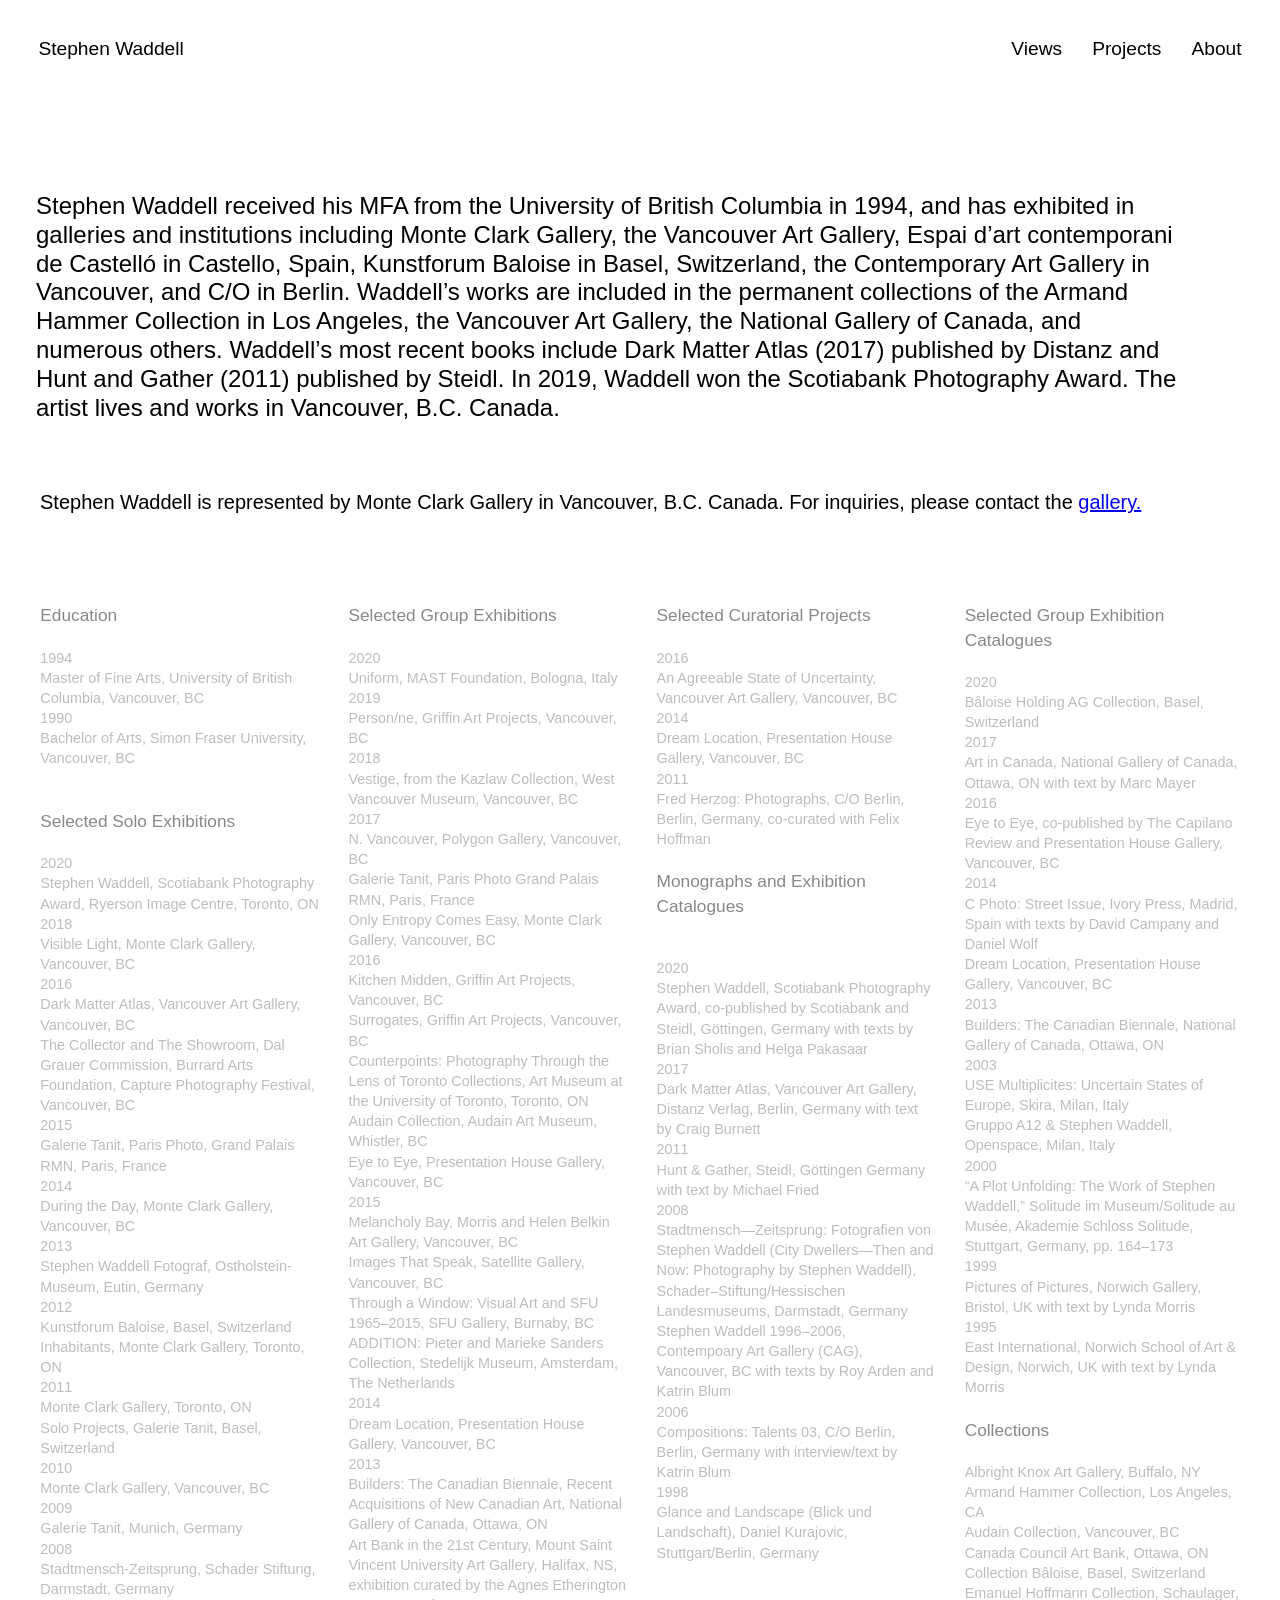
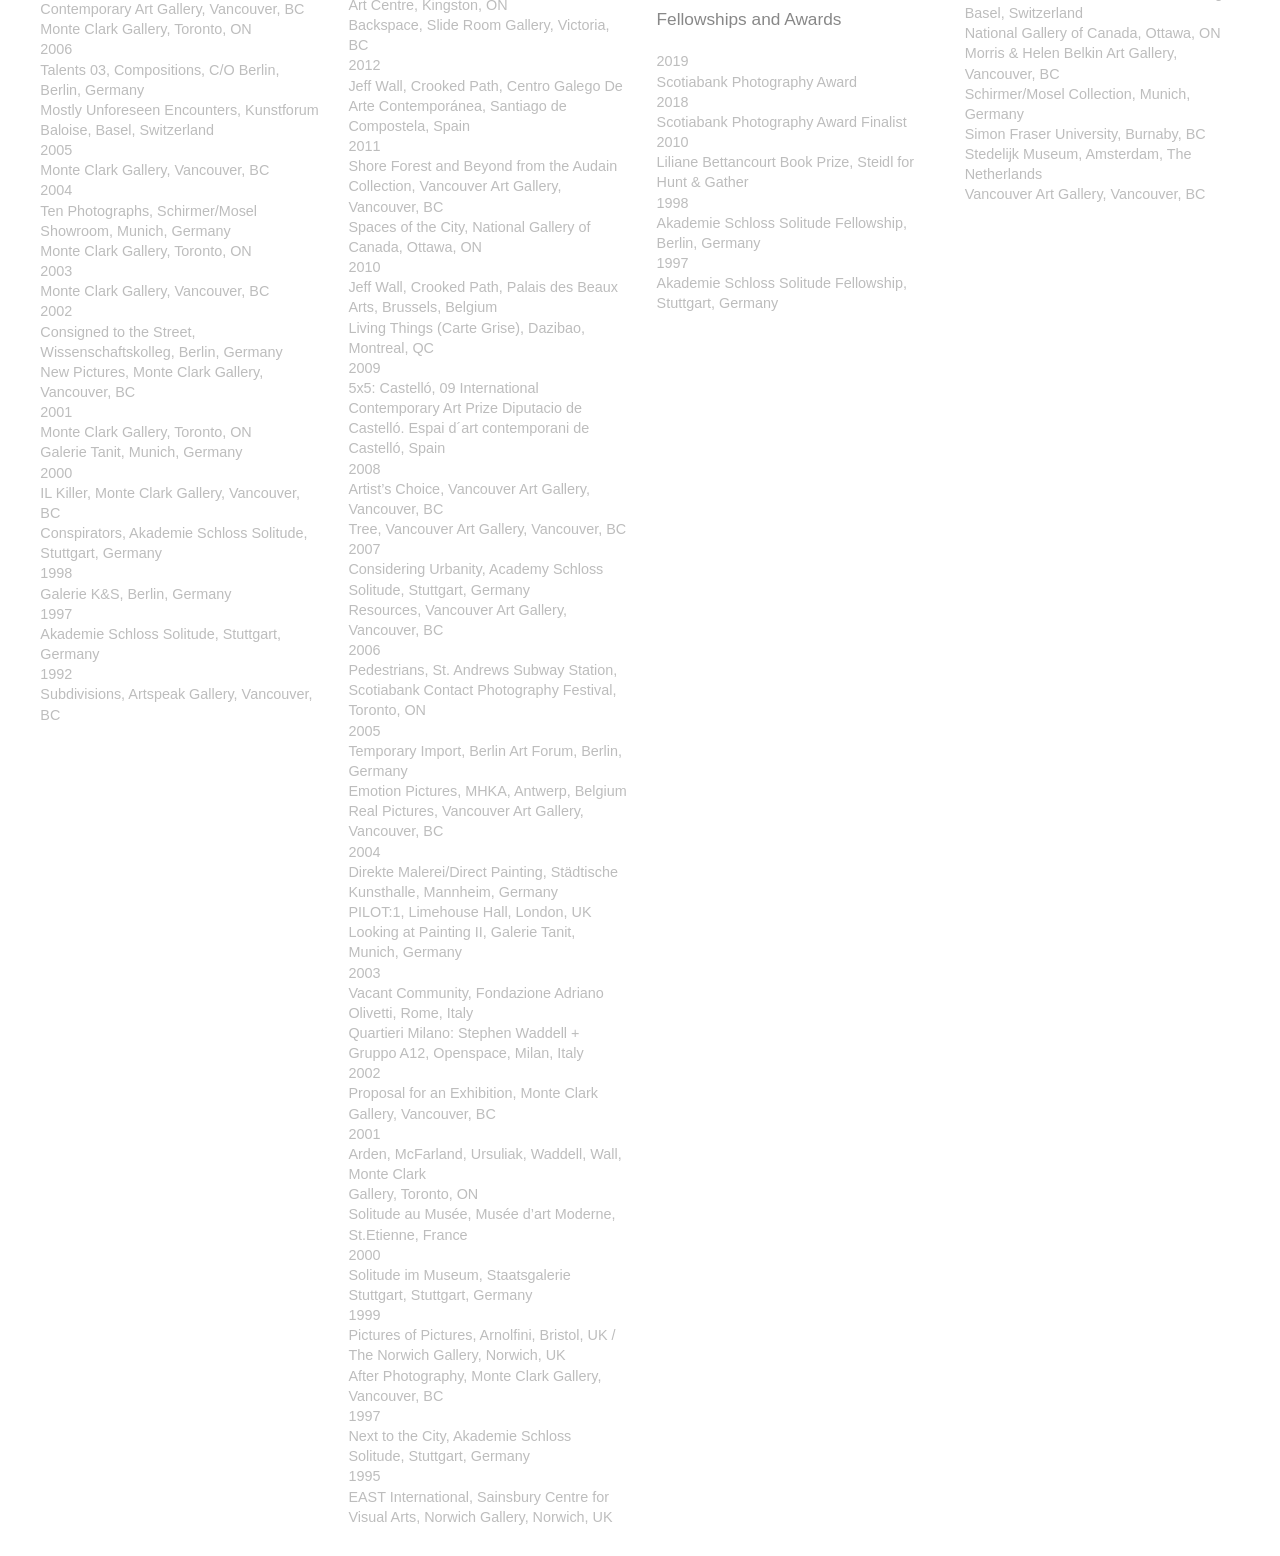
==== about.html @ 2b625458 "first upload" ====
<!DOCTYPE html>
<html lang="en">
<head>
    <meta charset="UTF-8">
    <meta name="viewport" content="width=device-width, initial-scale=1.0">
     <meta name="description"
      content="Official website of photographer Stephen Waddell featuring exhibitions, 
      books, projects, biography, and selected works.">
    <link rel="stylesheet" href="css/style.css">
     <link rel="icon" type="image/png" href="img/favicon.png">
    <title>About | Stephen Waddell </title>
</head>

<body>
    
    <nav>    
        <span>
        <a href="index.html">Stephen Waddell</a>
        </span> 
        
        <div>
            <a href="views.html">Views</a>
            <a href="projects.html">Projects</a>
            <a class="active" href="about.html">About</a>
        </div>

    </nav>

    
        <p class="about-text"> 
         Stephen Waddell received his MFA from the University of British Columbia in 1994, and has exhibited in galleries and institutions including Monte Clark Gallery, the Vancouver Art Gallery, Espai d’art contemporani de Castelló in Castello, Spain, Kunstforum Baloise in Basel, Switzerland, the Contemporary Art Gallery in Vancouver, and C/O in Berlin. Waddell’s works are included in the permanent collections of the Armand Hammer Collection in Los Angeles, the Vancouver Art Gallery, the National Gallery of Canada, and numerous others. Waddell’s most recent books include Dark Matter Atlas (2017) published by Distanz and Hunt and Gather (2011) published by Steidl. In 2019, Waddell won the Scotiabank Photography Award. The artist lives and works in Vancouver, B.C. Canada.   
        </p>

        <container>

        <p class="contact">
            Stephen Waddell is represented by Monte Clark Gallery in Vancouver, B.C. Canada. For inquiries, please contact the <a href="https://www.monteclarkgallery.com/" target="_blank" rel="noopener noreferrer">gallery.</a>
        </p>
        </container>

        <section class="about-text-bio">
     
<div>
<h3>Education</h3>
1994
Master of Fine Arts, University of British Columbia, Vancouver, BC
1990
Bachelor of Arts, Simon Fraser University, Vancouver, BC
<br>
<h3>Selected Solo Exhibitions</h3>
2020
Stephen Waddell, Scotiabank Photography Award, Ryerson Image Centre, Toronto, ON
2018
Visible Light, Monte Clark Gallery, Vancouver, BC
2016
Dark Matter Atlas, Vancouver Art Gallery, Vancouver, BC
The Collector and The Showroom, Dal Grauer Commission, Burrard Arts Foundation, Capture Photography Festival, Vancouver, BC
2015
Galerie Tanit, Paris Photo, Grand Palais RMN, Paris, France
2014
During the Day, Monte Clark Gallery, Vancouver, BC
2013
Stephen Waddell Fotograf, Ostholstein-Museum, Eutin, Germany
2012
Kunstforum Baloise, Basel, Switzerland
Inhabitants, Monte Clark Gallery, Toronto, ON
2011
Monte Clark Gallery, Toronto, ON
Solo Projects, Galerie Tanit, Basel, Switzerland
2010
Monte Clark Gallery, Vancouver, BC
2009
Galerie Tanit, Munich, Germany
2008
Stadtmensch-Zeitsprung, Schader Stiftung, Darmstadt, Germany
Contemporary Art Gallery, Vancouver, BC
Monte Clark Gallery, Toronto, ON
2006
Talents 03, Compositions, C/O Berlin, Berlin, Germany
Mostly Unforeseen Encounters, Kunstforum Baloise, Basel, Switzerland
2005
Monte Clark Gallery, Vancouver, BC
2004
Ten Photographs, Schirmer/Mosel Showroom, Munich, Germany
Monte Clark Gallery, Toronto, ON
2003
Monte Clark Gallery, Vancouver, BC
2002
Consigned to the Street, Wissenschaftskolleg, Berlin, Germany
New Pictures, Monte Clark Gallery, Vancouver, BC
2001
Monte Clark Gallery, Toronto, ON
Galerie Tanit, Munich, Germany
2000
IL Killer, Monte Clark Gallery, Vancouver, BC
Conspirators, Akademie Schloss Solitude, Stuttgart, Germany
1998
Galerie K&S, Berlin, Germany
1997
Akademie Schloss Solitude, Stuttgart, Germany
1992
Subdivisions, Artspeak Gallery, Vancouver, BC
</div>
<div>
<h3>Selected Group Exhibitions</h3>
2020
Uniform, MAST Foundation, Bologna, Italy
2019
Person/ne, Griffin Art Projects, Vancouver, BC
2018
Vestige, from the Kazlaw Collection, West Vancouver Museum, Vancouver, BC
2017
N. Vancouver, Polygon Gallery, Vancouver, BC
Galerie Tanit, Paris Photo Grand Palais RMN, Paris, France
Only Entropy Comes Easy, Monte Clark Gallery, Vancouver, BC
2016
Kitchen Midden, Griffin Art Projects, Vancouver, BC
Surrogates, Griffin Art Projects, Vancouver, BC
Counterpoints: Photography Through the Lens of Toronto Collections, Art Museum at the University of Toronto, Toronto, ON
Audain Collection, Audain Art Museum, Whistler, BC
Eye to Eye, Presentation House Gallery, Vancouver, BC
2015
Melancholy Bay, Morris and Helen Belkin Art Gallery, Vancouver, BC
Images That Speak, Satellite Gallery, Vancouver, BC
Through a Window: Visual Art and SFU 1965–2015, SFU Gallery, Burnaby, BC
ADDITION: Pieter and Marieke Sanders Collection, Stedelijk Museum, Amsterdam, The Netherlands
2014
Dream Location, Presentation House Gallery, Vancouver, BC
2013
Builders: The Canadian Biennale, Recent Acquisitions of New Canadian Art, National Gallery of Canada, Ottawa, ON
Art Bank in the 21st Century, Mount Saint Vincent University Art Gallery, Halifax, NS, exhibition curated by the Agnes Etherington Art Centre, Kingston, ON
Backspace, Slide Room Gallery, Victoria, BC
2012
Jeff Wall, Crooked Path, Centro Galego De Arte Contemporánea, Santiago de Compostela, Spain
2011
Shore Forest and Beyond from the Audain Collection, Vancouver Art Gallery, Vancouver, BC
Spaces of the City, National Gallery of Canada, Ottawa, ON
2010
Jeff Wall, Crooked Path, Palais des Beaux Arts, Brussels, Belgium
Living Things (Carte Grise), Dazibao, Montreal, QC
2009
5x5: Castelló, 09 International Contemporary Art Prize Diputacio de Castelló. Espai d´art contemporani de Castelló, Spain
2008
Artist’s Choice, Vancouver Art Gallery, Vancouver, BC
Tree, Vancouver Art Gallery, Vancouver, BC
2007
Considering Urbanity, Academy Schloss Solitude, Stuttgart, Germany
Resources, Vancouver Art Gallery, Vancouver, BC
2006
Pedestrians, St. Andrews Subway Station, Scotiabank Contact Photography Festival, Toronto, ON
2005
Temporary Import, Berlin Art Forum, Berlin, Germany
Emotion Pictures, MHKA, Antwerp, Belgium
Real Pictures, Vancouver Art Gallery, Vancouver, BC
2004
Direkte Malerei/Direct Painting, Städtische Kunsthalle, Mannheim, Germany
PILOT:1, Limehouse Hall, London, UK
Looking at Painting II, Galerie Tanit, Munich, Germany
2003
Vacant Community, Fondazione Adriano Olivetti, Rome, Italy
Quartieri Milano: Stephen Waddell + Gruppo A12, Openspace, Milan, Italy
2002
Proposal for an Exhibition, Monte Clark Gallery, Vancouver, BC
2001
Arden, McFarland, Ursuliak, Waddell, Wall, Monte Clark
Gallery, Toronto, ON
Solitude au Musée, Musée d’art Moderne, St.Etienne, France
2000
Solitude im Museum, Staatsgalerie Stuttgart, Stuttgart, Germany
1999
Pictures of Pictures, Arnolfini, Bristol, UK / The Norwich Gallery, Norwich, UK
After Photography, Monte Clark Gallery, Vancouver, BC
1997
Next to the City, Akademie Schloss Solitude, Stuttgart, Germany
1995
EAST International, Sainsbury Centre for Visual Arts, Norwich Gallery, Norwich, UK
</div>
<div>
<h3>Selected Curatorial Projects</h3>
2016
An Agreeable State of Uncertainty, Vancouver Art Gallery, Vancouver, BC
2014
Dream Location, Presentation House Gallery, Vancouver, BC
2011
Fred Herzog: Photographs, C/O Berlin, Berlin, Germany, co-curated with Felix Hoffman

<h3> Monographs and Exhibition Catalogues</h3>

2020
Stephen Waddell, Scotiabank Photography Award, co-published by Scotiabank and Steidl, Göttingen, Germany with texts by Brian Sholis and Helga Pakasaar
2017
Dark Matter Atlas, Vancouver Art Gallery, Distanz Verlag, Berlin, Germany with text by Craig Burnett
2011
Hunt & Gather, Steidl, Göttingen Germany with text by Michael Fried
2008
Stadtmensch—Zeitsprung: Fotografien von Stephen Waddell (City Dwellers—Then and Now: Photography by Stephen Waddell), Schader–Stiftung/Hessischen Landesmuseums, Darmstadt, Germany
Stephen Waddell 1996–2006, Contempoary Art Gallery (CAG), Vancouver, BC with texts by Roy Arden and Katrin Blum
2006
Compositions: Talents 03, C/O Berlin, Berlin, Germany with interview/text by Katrin Blum
1998
Glance and Landscape (Blick und Landschaft), Daniel Kurajovic, Stuttgart/Berlin, Germany

<h3>
    Fellowships and Awards
</h3>
2019
Scotiabank Photography Award
2018
Scotiabank Photography Award Finalist
2010
Liliane Bettancourt Book Prize, Steidl for Hunt & Gather
1998
Akademie Schloss Solitude Fellowship, Berlin, Germany
1997
Akademie Schloss Solitude Fellowship, Stuttgart, Germany
</div>
<div>
<h3>Selected Group Exhibition Catalogues</h3>
2020
Bâloise Holding AG Collection, Basel, Switzerland
2017
Art in Canada, National Gallery of Canada, Ottawa, ON with text by Marc Mayer
2016
Eye to Eye, co-published by The Capilano Review and Presentation House Gallery, Vancouver, BC
2014
C Photo: Street Issue, Ivory Press, Madrid, Spain with texts by David Campany and Daniel Wolf
Dream Location, Presentation House Gallery, Vancouver, BC
2013
Builders: The Canadian Biennale, National Gallery of Canada, Ottawa, ON
2003
USE Multiplicites: Uncertain States of Europe, Skira, Milan, Italy
Gruppo A12 & Stephen Waddell, Openspace, Milan, Italy
2000
“A Plot Unfolding: The Work of Stephen Waddell,” Solitude im Museum/Solitude au Musée, Akademie Schloss Solitude, Stuttgart, Germany, pp. 164–173
1999
Pictures of Pictures, Norwich Gallery, Bristol, UK with text by Lynda Morris
1995
East International, Norwich School of Art & Design, Norwich, UK with text by Lynda Morris

<h3>Collections</h3>
Albright Knox Art Gallery, Buffalo, NY
Armand Hammer Collection, Los Angeles, CA
Audain Collection, Vancouver, BC
Canada Council Art Bank, Ottawa, ON
Collection Bâloise, Basel, Switzerland
Emanuel Hoffmann Collection, Schaulager, Basel, Switzerland
National Gallery of Canada, Ottawa, ON
Morris & Helen Belkin Art Gallery, Vancouver, BC
Schirmer/Mosel Collection, Munich, Germany
Simon Fraser University, Burnaby, BC
Stedelijk Museum, Amsterdam, The Netherlands
Vancouver Art Gallery, Vancouver, BC
</div>

</body>
</html>
---- css/style.css ----
* {
    box-sizing: border-box;
}

body {
    margin: 0;
    padding: 0;
    font-family: Arial, sans-serif;
    height: vh;
    width: vw;
}

nav {
    display: flex;
    font-size: 1.2em;
    justify-content: space-between;
    align-items: center;
    padding: 1em 2em;
    position: fixed;
    width: 100%;
    margin: 1em 0em 3em 0em;
}

nav div {
    display: flex;
    gap: 30px;
}

nav span a:link {
    text-decoration: none;
    color: black;
    font-weight: 400;
    margin-right: 1em;
    transition: all 0.3s ease;
}

nav a:link {
    text-decoration: none;
    color: rgb(0, 0, 0);
    transition: all 0.3s ease;
}

nav a:visited {
    color: rgb(189, 189, 189);
}

nav a.active:visited {
    color: black;
}

nav a:hover {
    color: black;
    transform: scale(105%);
}

nav a:active {
    color: black;
}



h3          {
    font-weight: 500;
    font-size: 1.2em;
    /* text-decoration: underline .5px; */
    /* text-underline-offset: 5px; */
    color: #888;
    }



.about-text {
    display: block;
    font-size: 1.5em;
    line-height: 1.2em;
    padding: 8em 4em 2em 1.5em;
    text-align: justify hyphenate;
}

.about-text-bio {
    display: grid;
    grid-template-columns: repeat(4, 1fr);
    gap: 2em;
    padding: 2em 2.5em 2em 2.8em;
    font-size: 0.9em;
    line-height: 1.4;
    color:rgb(189, 189, 189);
    white-space: pre-line;
}

.contact {
    display: block;
    font-size: 1.25em;
    line-height: 1.2em;
    padding: 1em 2.5em 2em 2em;
    text-align: justify hyphenate;
}

*{
margin:0;
padding:0;
box-sizing:border-box;
}

body {
    margin: 0;
    padding: 0;
    min-height: 100vh;
    width: 100%;
    background: white;
    font-family: Arial, Helvetica, sans-serif;
    overflow-x: hidden;
}


.carousel{
height:100vh;
width:100vw;
display:grid;
grid-template-columns:15vw 70vw 15vw;
align-items:center;
}


button{
background:none;
border:none;
cursor:pointer;
display:flex;
justify-content:center;
align-items:center;
}


button svg{
width:32px;
height:32px;
fill:none;
stroke:#888;
stroke-width:1;
stroke-linecap:round;
stroke-linejoin:round;
transition:.3s;
}


button:hover svg{
stroke:#000;
}


.previous:hover svg{
transform:translateX(-4px);
}


.next:hover svg{
transform:translateX(4px);
}


.images{
height:100%;
width:100%;
display:flex;
justify-content:center;
align-items:center;
}

.images img{
display:none;
max-width:90%;
max-height:82vh;
object-fit:contain;
}

.images img.active{
display:block;
}

.videos video{
    display:none;
    max-width:90%;
    max-height:82vh;
    width:auto;
    height:auto;
    object-fit:contain;
}

.videos video.active{
    display:block;
}



/* Large screens */

@media(min-width:1600px){

.carousel{
grid-template-columns:12vw 76vw 12vw;
}

.images img{
max-height:86vh;
}

button svg{
width:38px;
height:38px;
}

}


/* Tablets */

@media(max-width:900px){

    .nav {
        padding: 2em 
    }   

.carousel{
grid-template-columns:10vw 80vw 10vw;
}

.images img{
max-height:70vh;
}

button svg{
width:26px;
height:26px;
}

}


/* Phones */

@media(max-width:500px){

.carousel{
grid-template-columns:12vw 76vw 12vw;
}

.project-carousel .images img {
    max-height:42vh;
}

button svg{
width:22px;
height:22px;
}

}
/* Responsive */

@media(max-width:900px){

.project-page{
grid-template-columns:220px 1fr;
}


.project-info{
padding:25px;
}

}


@media(max-width:600px){

.project-page{
display:block;
height:auto;
}


.project-info{
padding:20px;
}


.project-carousel{
height:75vh;
grid-template-columns:12vw 76vw 12vw;
}

}

/* PROJECTS */

body{
height:100vh;
font-family:Arial, Helvetica, sans-serif;
}


.project{
height:100vh;
width:100vw;
display:grid;
grid-template-columns:40vw 75vw;
}

/* NAV */

.books{
display:flex;
gap:20px;
font-size: 16px;
font-weight: medium;
padding: 4em 1em 4em 0em
}


.books a:link{
text-decoration: none;
color: black;
transition: all 0.3s ease;
}

.books a:visited{
color: rgb(189, 189, 189);
}

.books a.active:visited{
color: black;
}

.books a:hover{
color: black;
transform: scale(105%);
}

.books a:active{
color: black;
}


/* LEFT COLUMN */

.info{
padding:40px;
font-size:14px;
line-height:1.5;
}


.info h1{

font-size:16px;
font-weight:normal;
margin-bottom:20px;

}

/* PROJECTS */


.project-page {
 width: 100vw;
 height: 100vh;
display: grid;
grid-template-columns: minmax(350px, 33%) 1fr;
}


/* Left information column */

.project-info {
    padding: 8em 2em 4em 3em;
    font-size: 14px;
    line-height: 1.5;
    width: 100%;
}


.project-info h1{ 
font-size:16px;
font-weight:normal;
margin-bottom:20px;
padding: 8em 0em;
}

/* Right carousel area */

.project-carousel{
    height:100vh;
    display:grid;
    grid-template-columns:12vw 1fr 8vw;
    align-items:center;
}


.project-carousel .images{
    height:100%;
    width:100%;
    display:flex;
    justify-content:center;
    align-items:center;
}


.project-carousel .images img{
    display:none;
    max-width:90%;
    max-height:82vh;
    object-fit:contain;
}


.project-carousel .images img.active{
    display:block;
}

@media (max-width: 850px) {

    .project-page {
        display: grid;
        grid-template-columns: 1fr;
        grid-template-areas:
            "books"
            "carousel"
            "content";
        height: auto;
    }

    .project-info {
        display: contents;
    }

    .books {
        grid-area: books;
        padding: 7em 2em 1em;
    }

    .project-carousel {
        grid-area: carousel;
        height: 50vh;
        grid-template-columns: 10vw 80vw 10vw;
        margin: 0 0 1.5em;
    }

    .project-content {
        grid-area: content;
        padding: 0 2em 2em;
    }

    body {
        overflow-y: auto;
    }

}

@media (max-width: 1000px) {
    .about-text-bio {
        grid-template-columns: repeat(2, 1fr);
        gap: 2em;
    }
}


/* Phones */

@media (max-width: 600px) {
    .about-text-bio {
        grid-template-columns: 1fr;
        padding: 2.5em;
        gap: 1.5em;
    }
}

.photo-grid {
    display:grid;
    grid-template-columns:repeat(4, 1fr);
    gap:3em 1.5em;
    padding:10em 6em 4em;
}


.photo-grid figure {
    margin:0;
}


.photo-grid img {
    width:100%;
    height:auto;
    display:block;
    object-fit:contain;
}


.photo-grid figcaption {
   font-size:0.85em;
    line-height:1.3;
    margin-top:0.75em;
    color:rgb(189,189,189);
}



/* TABLETS */

@media(max-width:1000px){

    .photo-grid {
        grid-template-columns:repeat(2, 1fr);
        gap:2.5em 1.5em;
    }

}



/* PHONES */

@media(max-width:600px){

    .photo-grid {
        grid-template-columns:1fr;
        padding:7em 4em 3em;
        gap:2em;
    }


    .photo-grid figcaption {
        font-size:0.9em;
    }

}
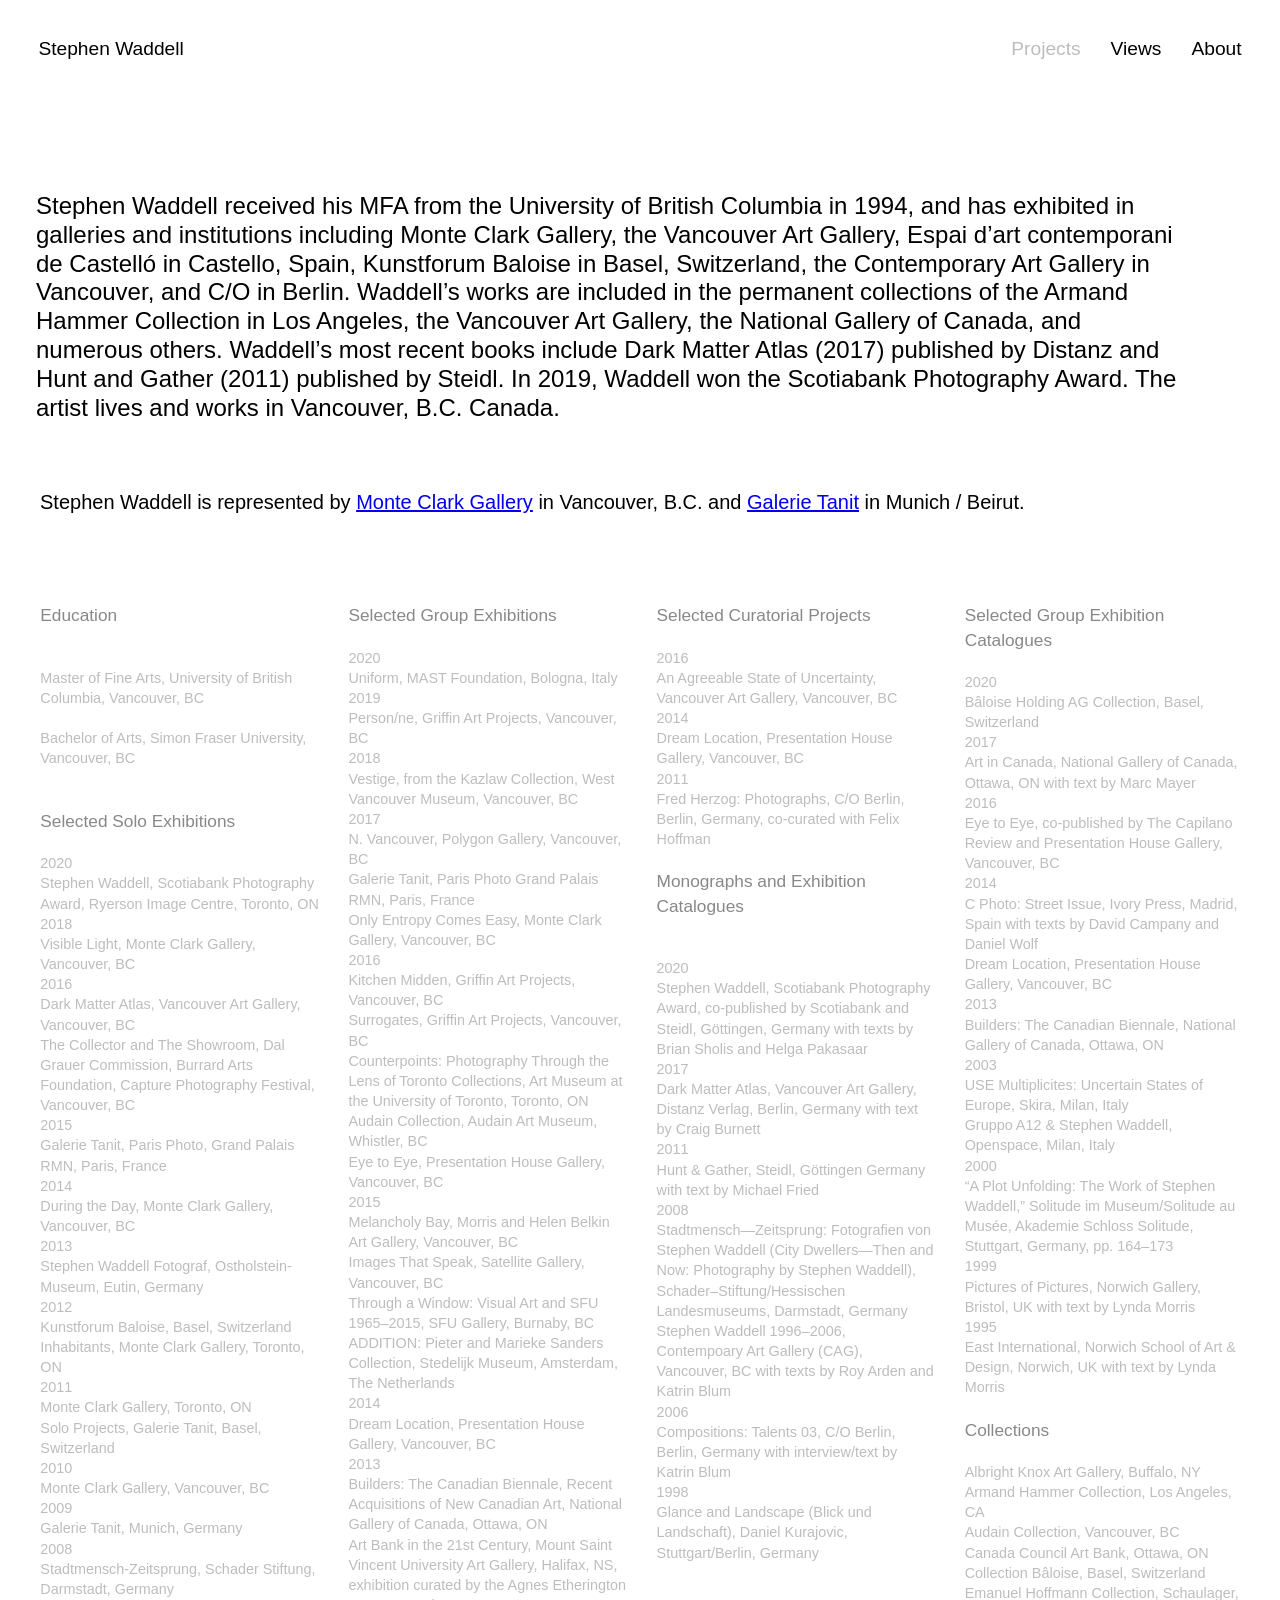
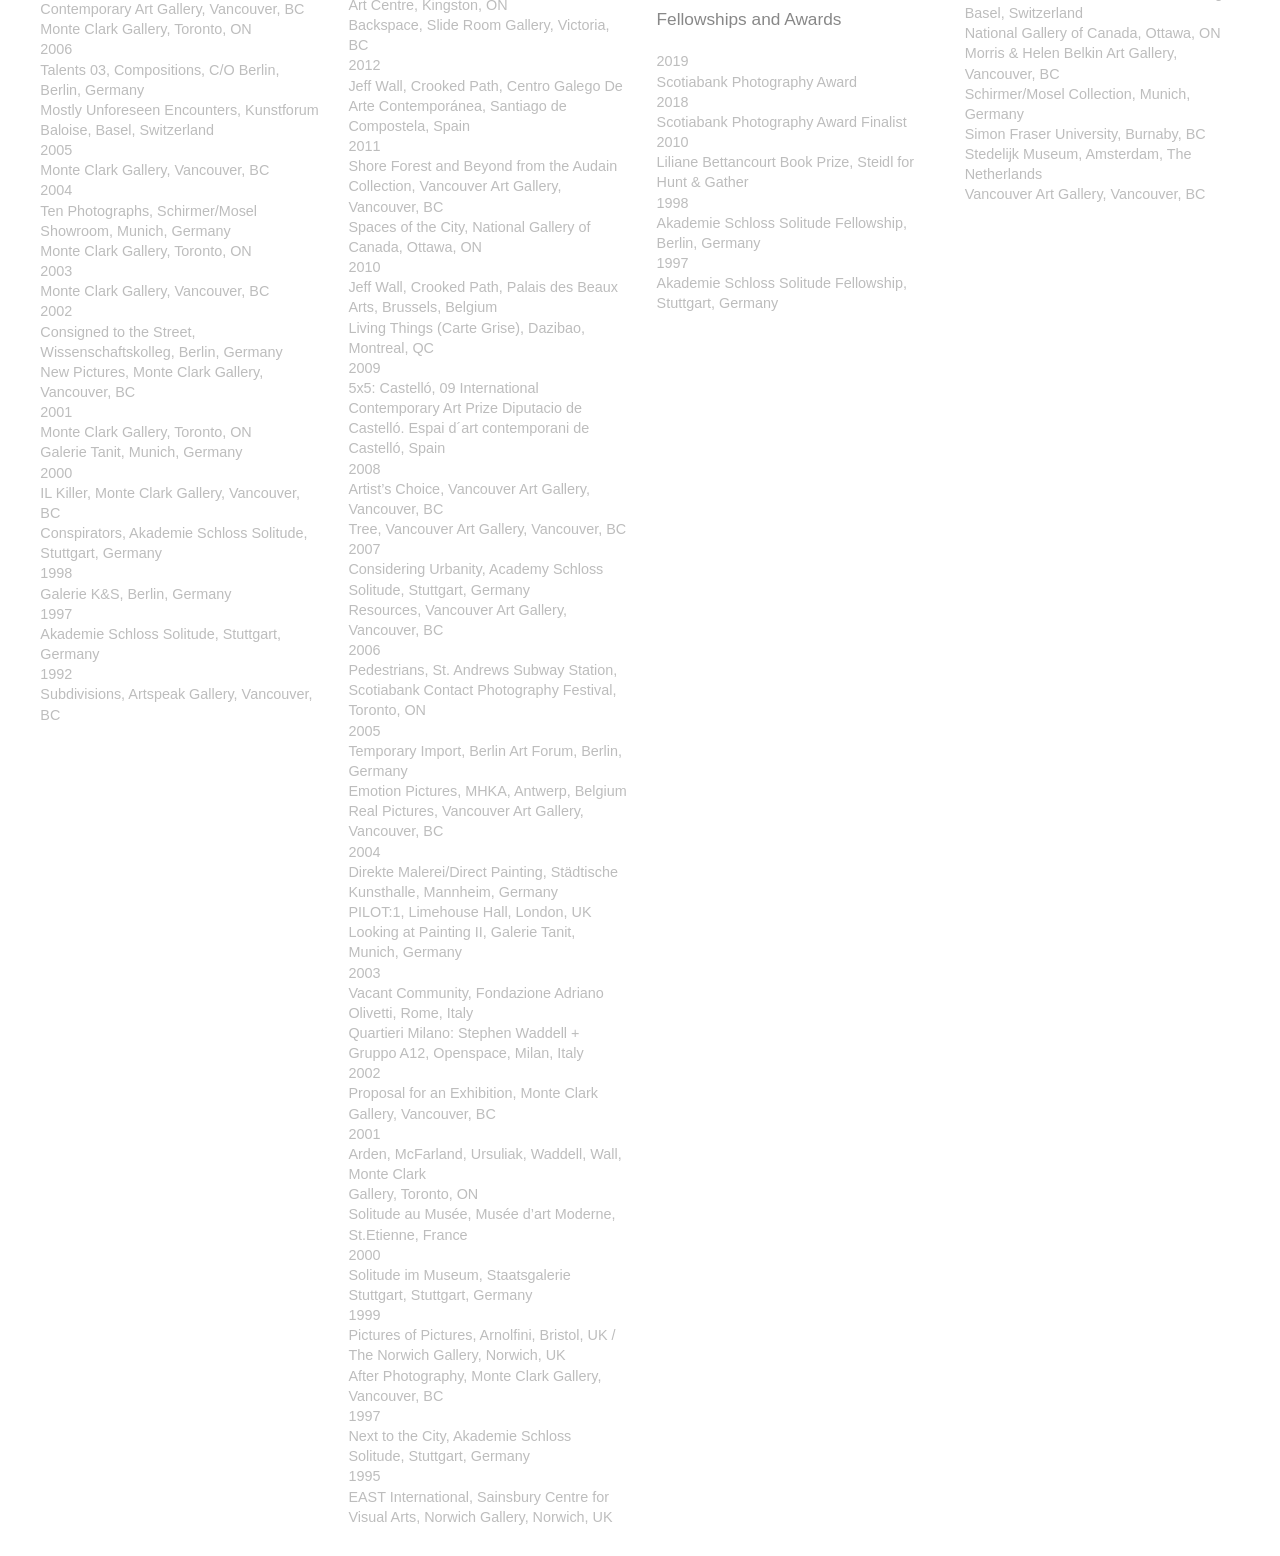
==== commit d2ff0591: "Update navigation, carousel, new pages, and edits" ====
--- a/about.html
+++ b/about.html
@@ -13,18 +13,26 @@
 
 <body>
     
-    <nav>    
-        <span>
-        <a href="index.html">Stephen Waddell</a>
-        </span> 
-        
-        <div>
-            <a href="views.html">Views</a>
-            <a href="projects.html">Projects</a>
-            <a class="active" href="about.html">About</a>
-        </div>
-
-    </nav>
+<nav>
+<span>
+<a  href="index.html">Stephen Waddell</a>
+</span>
+
+<div>
+<div class="projects-menu">
+<button class="projects-button">Projects</button>
+
+<div class="projects-dropdown">
+<a href="projects.html">Books</a>
+<a href="group.html">Group</a>
+<a href="video.html">Motion</a>
+</div>
+</div>
+
+<a href="views.html">Views</a>
+<a class="active" href="about.html">About</a>
+</div>
+</nav>
 
     
         <p class="about-text"> 
@@ -34,7 +42,9 @@
         <container>
 
         <p class="contact">
-            Stephen Waddell is represented by Monte Clark Gallery in Vancouver, B.C. Canada. For inquiries, please contact the <a href="https://www.monteclarkgallery.com/" target="_blank" rel="noopener noreferrer">gallery.</a>
+            Stephen Waddell is represented by <a href="https://www.monteclarkgallery.com/" target="_blank" rel="noopener noreferrer">Monte Clark Gallery</a> 
+            in Vancouver, B.C. 
+            and <a href="https://www.galerietanit.com/" target="_blank" rel="noopener noreferrer">Galerie Tanit</a> in Munich / Beirut. 
         </p>
         </container>
 
@@ -42,9 +52,9 @@
      
 <div>
 <h3>Education</h3>
-1994
+
 Master of Fine Arts, University of British Columbia, Vancouver, BC
-1990
+
 Bachelor of Arts, Simon Fraser University, Vancouver, BC
 <br>
 <h3>Selected Solo Exhibitions</h3>
@@ -252,5 +262,7 @@
 Vancouver Art Gallery, Vancouver, BC
 </div>
 
+
+<script src="js/navigation.js"></script>
 </body>
 </html>
--- a/css/style.css
+++ b/css/style.css
@@ -1,119 +1,162 @@
-
-
-* {
-    box-sizing: border-box;
-}
-
-body {
-    margin: 0;
-    padding: 0;
-    font-family: Arial, sans-serif;
-    height: vh;
-    width: vw;
-}
-
-nav {
-    display: flex;
-    font-size: 1.2em;
-    justify-content: space-between;
-    align-items: center;
-    padding: 1em 2em;
-    position: fixed;
-    width: 100%;
-    margin: 1em 0em 3em 0em;
-}
-
-nav div {
-    display: flex;
-    gap: 30px;
-}
-
-nav span a:link {
-    text-decoration: none;
-    color: black;
-    font-weight: 400;
-    margin-right: 1em;
-    transition: all 0.3s ease;
-}
-
-nav a:link {
-    text-decoration: none;
-    color: rgb(0, 0, 0);
-    transition: all 0.3s ease;
-}
-
-nav a:visited {
-    color: rgb(189, 189, 189);
-}
-
-nav a.active:visited {
-    color: black;
-}
-
-nav a:hover {
-    color: black;
-    transform: scale(105%);
-}
-
-nav a:active {
-    color: black;
-}
-
-
-
-h3          {
-    font-weight: 500;
-    font-size: 1.2em;
-    /* text-decoration: underline .5px; */
-    /* text-underline-offset: 5px; */
-    color: #888;
-    }
-
-
-
-.about-text {
-    display: block;
-    font-size: 1.5em;
-    line-height: 1.2em;
-    padding: 8em 4em 2em 1.5em;
-    text-align: justify hyphenate;
-}
-
-.about-text-bio {
-    display: grid;
-    grid-template-columns: repeat(4, 1fr);
-    gap: 2em;
-    padding: 2em 2.5em 2em 2.8em;
-    font-size: 0.9em;
-    line-height: 1.4;
-    color:rgb(189, 189, 189);
-    white-space: pre-line;
-}
-
-.contact {
-    display: block;
-    font-size: 1.25em;
-    line-height: 1.2em;
-    padding: 1em 2.5em 2em 2em;
-    text-align: justify hyphenate;
-}
-
 *{
+box-sizing:border-box;
 margin:0;
 padding:0;
-box-sizing:border-box;
-}
-
-body {
-    margin: 0;
-    padding: 0;
-    min-height: 100vh;
-    width: 100%;
-    background: white;
-    font-family: Arial, Helvetica, sans-serif;
-    overflow-x: hidden;
-}
-
+}
+
+body{
+min-height:100vh;
+width:100%;
+background:white;
+font-family:Arial,Helvetica,sans-serif;
+overflow-x:hidden;
+}
+
+nav{
+display:flex;
+font-size:1.2em;
+justify-content:space-between;
+align-items:center;
+padding:1em 2em;
+position:fixed;
+width:100%;
+margin:1em 0 3em 0;
+z-index:100;
+}
+
+nav > div{
+display:flex;
+gap:30px;
+}
+
+nav span a:link{
+text-decoration:none;
+color:black;
+font-weight:400;
+margin-right:1em;
+transition:all 0.3s ease;
+}
+
+nav a:link{
+text-decoration:none;
+color:rgb(0,0,0);
+transition:all 0.3s ease;
+}
+
+nav a:visited{
+color:rgb(189,189,189);
+}
+
+nav a.active:visited{
+color:black;
+}
+
+nav a:hover{
+color:black;
+transform:scale(105%);
+}
+
+nav a:active{
+color:black;
+}
+
+
+/* PROJECTS DROPDOWN */
+
+.projects-menu{
+position:relative;
+}
+
+.projects-button{
+background:none;
+border:none;
+padding:0;
+font:inherit;
+font-size:inherit;
+font-weight:400;
+cursor:pointer;
+color:rgb(189,189,189);
+}
+
+.projects-button:hover,
+.projects-button:active{
+color:black;
+}
+
+.projects-button.active{
+color:black;
+}
+
+.projects-dropdown{
+display:none;
+position:absolute;
+top:100%;
+left:0;
+padding-top:1em;
+white-space:nowrap;
+}
+
+.projects-dropdown.open{
+display:flex;
+gap:30px;
+}
+
+.projects-dropdown a{
+text-decoration:none;
+color:black;
+}
+
+.projects-dropdown a:visited{
+color:rgb(189,189,189);
+}
+
+.projects-dropdown a:hover{
+color:black;
+transform:scale(105%);
+}
+
+.projects-dropdown a:active{
+color:black;
+}
+
+
+/* GENERAL TEXT */
+
+h3{
+font-weight:500;
+font-size:1.2em;
+color:#888;
+}
+
+.about-text{
+display:block;
+font-size:1.5em;
+line-height:1.2em;
+padding:8em 4em 2em 1.5em;
+text-align:justify hyphenate;
+}
+
+.about-text-bio{
+display:grid;
+grid-template-columns:repeat(4,1fr);
+gap:2em;
+padding:2em 2.5em 2em 2.8em;
+font-size:0.9em;
+line-height:1.4;
+color:rgb(189,189,189);
+white-space:pre-line;
+}
+
+.contact{
+display:block;
+font-size:1.25em;
+line-height:1.2em;
+padding:1em 2.5em 2em 2em;
+text-align:justify hyphenate;
+}
+
+
+/* MAIN CAROUSEL */
 
 .carousel{
 height:100vh;
@@ -123,7 +166,6 @@
 align-items:center;
 }
 
-
 button{
 background:none;
 border:none;
@@ -132,7 +174,6 @@
 justify-content:center;
 align-items:center;
 }
-
 
 button svg{
 width:32px;
@@ -145,22 +186,18 @@
 transition:.3s;
 }
 
-
 button:hover svg{
 stroke:#000;
 }
 
-
 .previous:hover svg{
 transform:translateX(-4px);
 }
 
-
 .next:hover svg{
 transform:translateX(4px);
 }
 
-
 .images{
 height:100%;
 width:100%;
@@ -169,137 +206,60 @@
 align-items:center;
 }
 
-.images img{
+.slide{
 display:none;
+flex-direction:column;
+justify-content:center;
+align-items:center;
 max-width:90%;
 max-height:82vh;
+}
+
+.slide.active{
+display:flex;
+}
+
+.slide img{
+max-width:100%;
+max-height:82vh;
 object-fit:contain;
 }
 
-.images img.active{
-display:block;
+.caption{
+margin-top:1em;
+font-size:0.85em;
+line-height:1.3;
+color:black;
+text-align:left;
+width:100%;
+}
+
+
+/* VIDEO CAROUSEL */
+
+.videos .slide{
+display:none;
+justify-content:center;
+align-items:center;
+flex-direction:column;
+width:100%;
+height:100%;
+}
+
+.videos .slide.active{
+display:flex;
 }
 
 .videos video{
-    display:none;
-    max-width:90%;
-    max-height:82vh;
-    width:auto;
-    height:auto;
-    object-fit:contain;
-}
-
-.videos video.active{
-    display:block;
-}
-
-
-
-/* Large screens */
-
-@media(min-width:1600px){
-
-.carousel{
-grid-template-columns:12vw 76vw 12vw;
-}
-
-.images img{
-max-height:86vh;
-}
-
-button svg{
-width:38px;
-height:38px;
-}
-
-}
-
-
-/* Tablets */
-
-@media(max-width:900px){
-
-    .nav {
-        padding: 2em 
-    }   
-
-.carousel{
-grid-template-columns:10vw 80vw 10vw;
-}
-
-.images img{
-max-height:70vh;
-}
-
-button svg{
-width:26px;
-height:26px;
-}
-
-}
-
-
-/* Phones */
-
-@media(max-width:500px){
-
-.carousel{
-grid-template-columns:12vw 76vw 12vw;
-}
-
-.project-carousel .images img {
-    max-height:42vh;
-}
-
-button svg{
-width:22px;
-height:22px;
-}
-
-}
-/* Responsive */
-
-@media(max-width:900px){
-
-.project-page{
-grid-template-columns:220px 1fr;
-}
-
-
-.project-info{
-padding:25px;
-}
-
-}
-
-
-@media(max-width:600px){
-
-.project-page{
-display:block;
+max-width:90%;
+max-height:82vh;
+width:auto;
 height:auto;
-}
-
-
-.project-info{
-padding:20px;
-}
-
-
-.project-carousel{
-height:75vh;
-grid-template-columns:12vw 76vw 12vw;
-}
-
-}
+object-fit:contain;
+}
+
 
 /* PROJECTS */
-
-body{
-height:100vh;
-font-family:Arial, Helvetica, sans-serif;
-}
-
 
 .project{
 height:100vh;
@@ -308,42 +268,101 @@
 grid-template-columns:40vw 75vw;
 }
 
-/* NAV */
+.project-page{
+width:100vw;
+height:100vh;
+display:grid;
+grid-template-columns:minmax(350px,33%) 1fr;
+}
+
+.project-info{
+padding:8em 2em 4em 3em;
+font-size:14px;
+line-height:1.5;
+width:100%;
+}
+
+.project-info h1{
+font-size:16px;
+font-weight:normal;
+margin-bottom:20px;
+padding:8em 0;
+}
+
+
+/* BOOK NAVIGATION */
 
 .books{
 display:flex;
 gap:20px;
-font-size: 16px;
-font-weight: medium;
-padding: 4em 1em 4em 0em
-}
-
-
-.books a:link{
-text-decoration: none;
-color: black;
-transition: all 0.3s ease;
-}
-
-.books a:visited{
-color: rgb(189, 189, 189);
-}
-
-.books a.active:visited{
-color: black;
+font-size:16px;
+font-weight:medium;
+padding:4em 1em 4em 0;
+}
+
+.books a{
+text-decoration:none;
+color:rgb(189,189,189);
+transition:all 0.3s ease;
+}
+
+.books a.active{
+color:black !important;
 }
 
 .books a:hover{
-color: black;
-transform: scale(105%);
-}
-
-.books a:active{
-color: black;
-}
-
-
-/* LEFT COLUMN */
+color:black;
+transform:scale(105%);
+}
+
+
+/* PROJECT CAROUSEL */
+
+.project-carousel{
+height:100vh;
+display:grid;
+grid-template-columns:12vw 1fr 8vw;
+align-items:center;
+}
+
+.project-carousel .images{
+height:100%;
+width:100%;
+display:flex;
+justify-content:center;
+align-items:center;
+}
+
+.project-carousel .slide{
+display:none;
+flex-direction:column;
+justify-content:center;
+align-items:center;
+width:100%;
+height:100%;
+}
+
+.project-carousel .slide.active{
+display:flex;
+}
+
+.project-carousel .slide img{
+max-width:90%;
+max-height:75vh;
+width:auto;
+height:auto;
+object-fit:contain;
+}
+
+.project-carousel .caption{
+margin-top:1em;
+font-size:0.85em;
+line-height:1.3;
+color:rgb(189,189,189);
+}
+
+
+/* PROJECT INFORMATION */
 
 .info{
 padding:40px;
@@ -351,187 +370,179 @@
 line-height:1.5;
 }
 
-
 .info h1{
-
 font-size:16px;
 font-weight:normal;
 margin-bottom:20px;
-
-}
-
-/* PROJECTS */
-
-
-.project-page {
- width: 100vw;
- height: 100vh;
-display: grid;
-grid-template-columns: minmax(350px, 33%) 1fr;
-}
-
-
-/* Left information column */
-
-.project-info {
-    padding: 8em 2em 4em 3em;
-    font-size: 14px;
-    line-height: 1.5;
-    width: 100%;
-}
-
-
-.project-info h1{ 
-font-size:16px;
-font-weight:normal;
-margin-bottom:20px;
-padding: 8em 0em;
-}
-
-/* Right carousel area */
-
-.project-carousel{
-    height:100vh;
-    display:grid;
-    grid-template-columns:12vw 1fr 8vw;
-    align-items:center;
-}
-
-
-.project-carousel .images{
-    height:100%;
-    width:100%;
-    display:flex;
-    justify-content:center;
-    align-items:center;
-}
-
-
-.project-carousel .images img{
-    display:none;
-    max-width:90%;
-    max-height:82vh;
-    object-fit:contain;
-}
-
-
-.project-carousel .images img.active{
-    display:block;
-}
-
-@media (max-width: 850px) {
-
-    .project-page {
-        display: grid;
-        grid-template-columns: 1fr;
+}
+
+
+/* PHOTO GRID */
+
+.photo-grid{
+display:grid;
+grid-template-columns:repeat(4,1fr);
+gap:3em 1.5em;
+padding:10em 6em 4em;
+}
+
+.photo-grid figure{
+margin:0;
+}
+
+.photo-grid img{
+width:100%;
+height:auto;
+display:block;
+object-fit:contain;
+}
+
+.photo-grid figcaption{
+font-size:0.85em;
+line-height:1.3;
+margin-top:0.75em;
+color:rgb(189,189,189);
+}
+
+
+/* MEDIA QUERIES */
+
+@media(min-width:1600px){
+
+    .carousel{
+        grid-template-columns:12vw 76vw 12vw;
+    }
+    .slide img{
+        max-height:86vh;
+    }
+    button svg{
+        width:38px;
+        height:38px;
+    }
+
+}
+
+@media(max-width:1000px){
+
+    .about-text-bio{
+        grid-template-columns:repeat(2,1fr);
+        gap:2em;
+    }
+    .photo-grid{
+        grid-template-columns:repeat(2,1fr);
+        gap:2.5em 1.5em;
+    }
+
+}
+
+@media(max-width:900px){
+
+    .carousel{
+        grid-template-columns:10vw 80vw 10vw;
+    }
+    .slide img{
+        max-height:70vh;
+    
+    button svg{
+        width:26px;
+        height:26px;
+    }
+    .project-page{
+        grid-template-columns:220px 1fr;
+    }
+    .project-info{
+        padding-left:3em;
+        padding-right:2em;
+    }
+
+}
+
+@media(max-width:850px){
+
+    .project-page{
+        display:grid;
+        grid-template-columns:1fr;
         grid-template-areas:
             "books"
             "carousel"
             "content";
-        height: auto;
-    }
-
-    .project-info {
-        display: contents;
-    }
-
-    .books {
-        grid-area: books;
-        padding: 7em 2em 1em;
-    }
-
-    .project-carousel {
-        grid-area: carousel;
-        height: 50vh;
-        grid-template-columns: 10vw 80vw 10vw;
-        margin: 0 0 1.5em;
-    }
-
-    .project-content {
-        grid-area: content;
-        padding: 0 2em 2em;
-    }
-
-    body {
-        overflow-y: auto;
-    }
-
-}
-
-@media (max-width: 1000px) {
-    .about-text-bio {
-        grid-template-columns: repeat(2, 1fr);
-        gap: 2em;
-    }
-}
-
-
-/* Phones */
-
-@media (max-width: 600px) {
-    .about-text-bio {
-        grid-template-columns: 1fr;
-        padding: 2.5em;
-        gap: 1.5em;
-    }
-}
-
-.photo-grid {
-    display:grid;
-    grid-template-columns:repeat(4, 1fr);
-    gap:3em 1.5em;
-    padding:10em 6em 4em;
-}
-
-
-.photo-grid figure {
-    margin:0;
-}
-
-
-.photo-grid img {
-    width:100%;
-    height:auto;
-    display:block;
-    object-fit:contain;
-}
-
-
-.photo-grid figcaption {
-   font-size:0.85em;
-    line-height:1.3;
-    margin-top:0.75em;
-    color:rgb(189,189,189);
-}
-
-
-
-/* TABLETS */
-
-@media(max-width:1000px){
-
-    .photo-grid {
-        grid-template-columns:repeat(2, 1fr);
-        gap:2.5em 1.5em;
-    }
-
-}
-
-
-
-/* PHONES */
+        height:auto;
+    }
+
+    .project-info{
+        display:contents;
+    }
+    .books{
+        grid-area:books;
+        padding:7em 2em 1em 2.5em;
+    }
+    .project-carousel{
+        grid-area:carousel;
+        height:45vh;
+        width:100%;
+        display:grid;
+        grid-template-columns:10vw 80vw 10vw;
+        margin:0;
+    }
+    .project-carousel .slide img{
+        max-width:80%;
+        max-height:45vh;
+        object-fit:contain;
+    }
+    .project-content{
+        grid-area:content;
+        padding:0 2em 2em 2.5em;
+    }
+    body{
+        overflow-y:auto;
+    }
+
+}
 
 @media(max-width:600px){
 
-    .photo-grid {
-        grid-template-columns:1fr;
-        padding:7em 4em 3em;
-        gap:2em;
-    }
-
-
-    .photo-grid figcaption {
-        font-size:0.9em;
-    }
+    .project-page{
+        display:flex;
+        flex-direction:column;
+        height:auto;
+    }
+    .project-info{
+        display:contents;
+    }
+    .books{
+        order:1;
+        padding:8em 2em 1em 2.5em;
+    }
+    .project-carousel{
+        order:2;
+        height:45vh;
+        width:100%;
+        grid-template-columns:12vw 76vw 12vw;
+    }
+    .project-content{
+        order:3;
+        padding:0 2em 2em 2.5em;
+    }
+
+}
+
+@media(max-width:500px){
+
+    .carousel{
+        grid-template-columns:12vw 76vw 12vw;
+    }
+    .project-carousel{
+        height:35vh;
+        grid-template-columns:12vw 76vw 12vw;
+    }
+    .project-carousel .slide img{
+        max-height:40vh;
+    }
+    button svg{
+        width:22px;
+        height:22px;
+    }
+
+}
 
 }
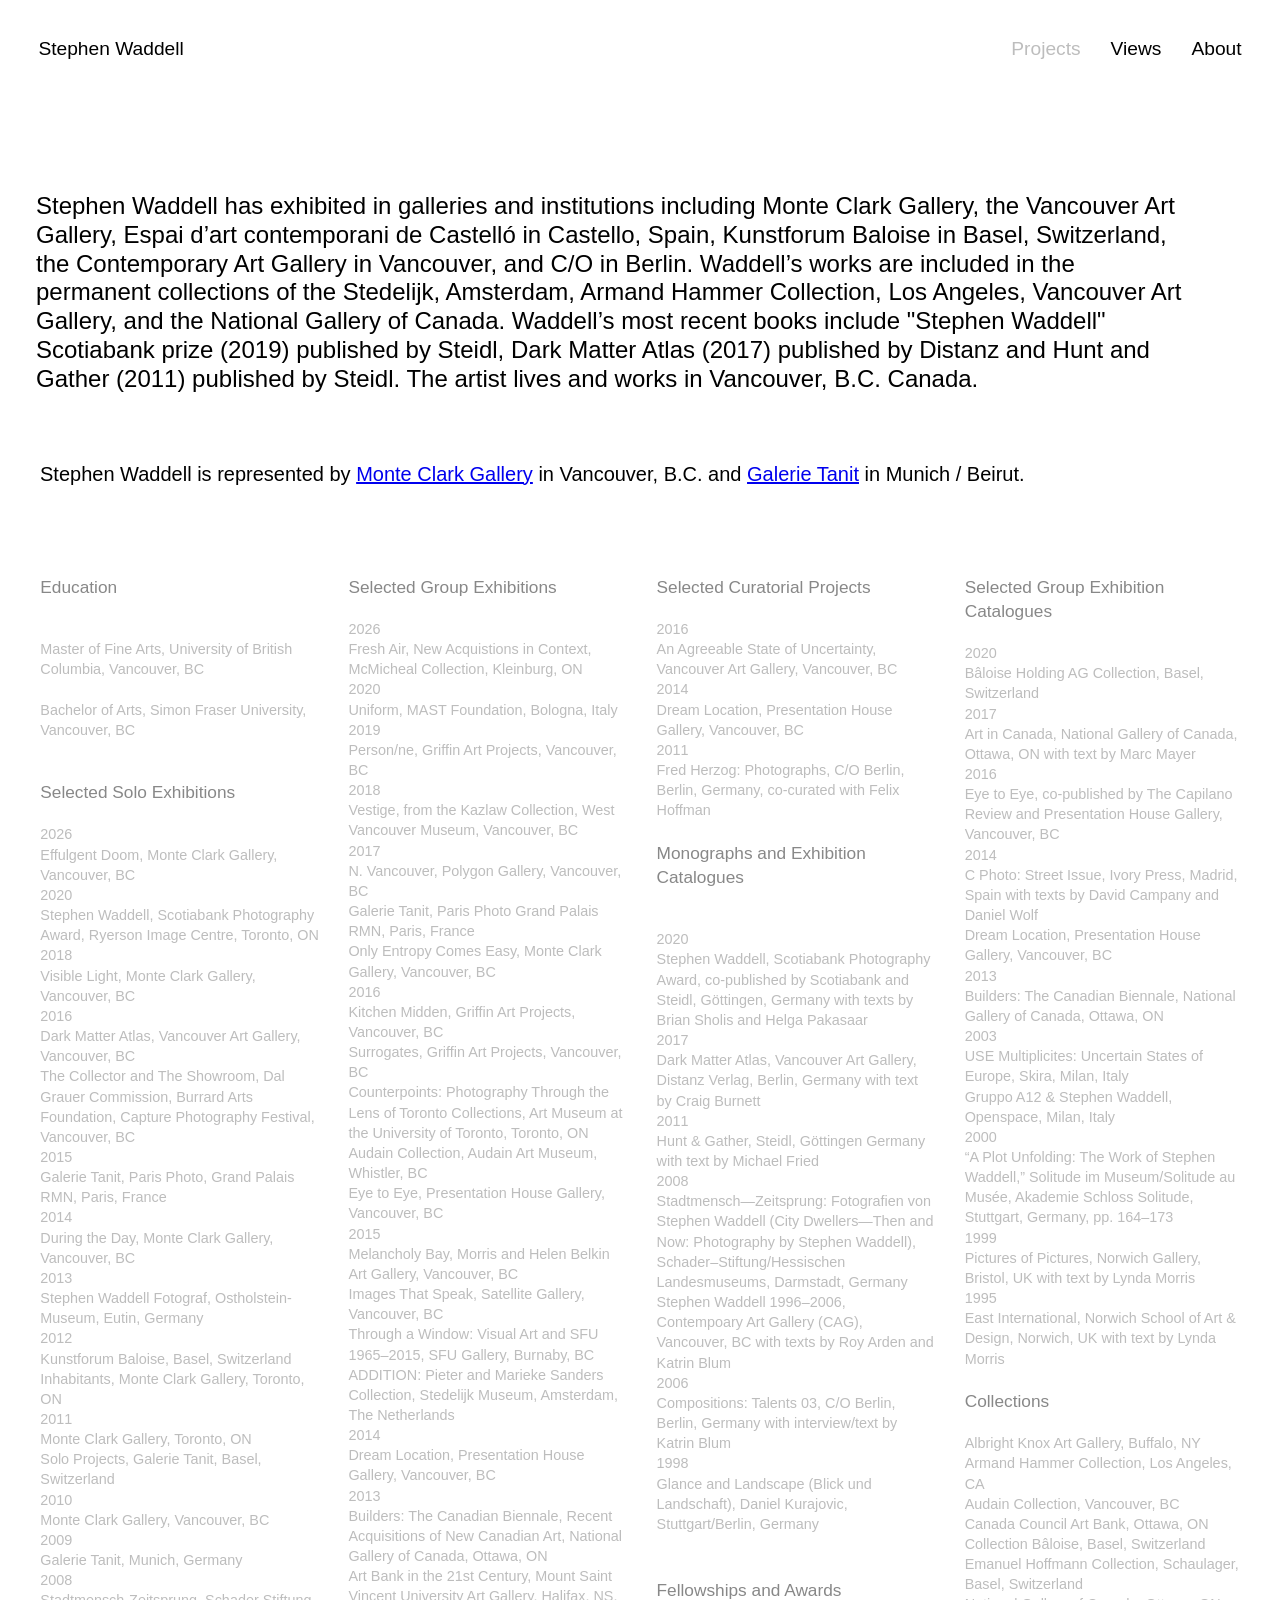
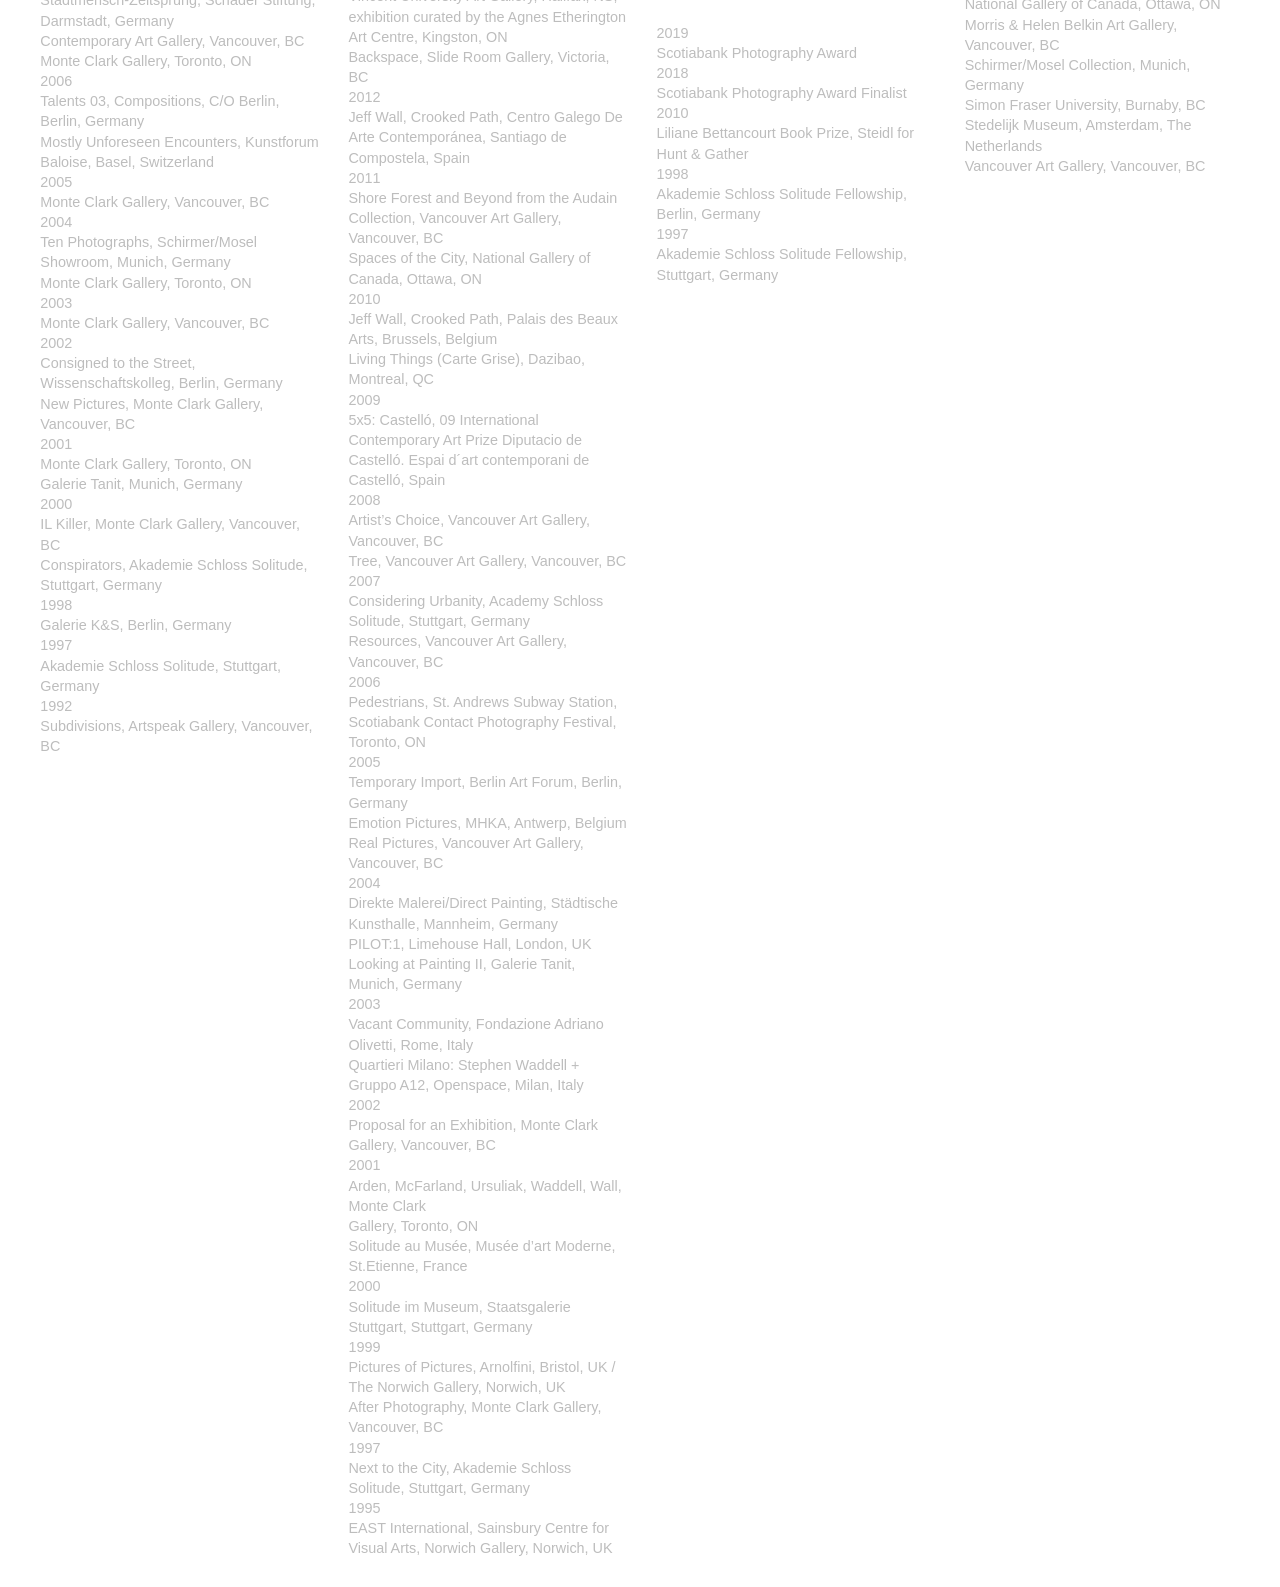
==== commit 656f9a2b: "changes to about page august 18" ====
--- a/about.html
+++ b/about.html
@@ -36,9 +36,16 @@
 
     
         <p class="about-text"> 
-         Stephen Waddell received his MFA from the University of British Columbia in 1994, and has exhibited in galleries and institutions including Monte Clark Gallery, the Vancouver Art Gallery, Espai d’art contemporani de Castelló in Castello, Spain, Kunstforum Baloise in Basel, Switzerland, the Contemporary Art Gallery in Vancouver, and C/O in Berlin. Waddell’s works are included in the permanent collections of the Armand Hammer Collection in Los Angeles, the Vancouver Art Gallery, the National Gallery of Canada, and numerous others. Waddell’s most recent books include Dark Matter Atlas (2017) published by Distanz and Hunt and Gather (2011) published by Steidl. In 2019, Waddell won the Scotiabank Photography Award. The artist lives and works in Vancouver, B.C. Canada.   
+         Stephen Waddell has 
+         exhibited in galleries and institutions including Monte Clark Gallery, the Vancouver Art Gallery, Espai d’art 
+         contemporani de Castelló in Castello, Spain, Kunstforum Baloise in Basel, Switzerland, the Contemporary Art Gallery in 
+         Vancouver, and C/O in Berlin. Waddell’s works are included in the permanent collections of the Stedelijk, Amsterdam, Armand Hammer Collection, 
+     Los Angeles, Vancouver Art Gallery, and the National Gallery of Canada. Waddell’s most recent books 
+         include "Stephen Waddell" Scotiabank prize (2019) published by Steidl, Dark Matter Atlas (2017) published by Distanz and Hunt and Gather (2011) published by Steidl. 
+         The artist lives and works in Vancouver, B.C. Canada.   
         </p>
 
+        
         <container>
 
         <p class="contact">
@@ -58,6 +65,8 @@
 Bachelor of Arts, Simon Fraser University, Vancouver, BC
 <br>
 <h3>Selected Solo Exhibitions</h3>
+2026
+Effulgent Doom, Monte Clark Gallery, Vancouver, BC
 2020
 Stephen Waddell, Scotiabank Photography Award, Ryerson Image Centre, Toronto, ON
 2018
@@ -113,6 +122,8 @@
 </div>
 <div>
 <h3>Selected Group Exhibitions</h3>
+2026
+Fresh Air, New Acquistions in Context, McMicheal Collection, Kleinburg, ON
 2020
 Uniform, MAST Foundation, Bologna, Italy
 2019
--- a/css/style.css
+++ b/css/style.css
@@ -383,7 +383,7 @@
 display:grid;
 grid-template-columns:repeat(4,1fr);
 gap:3em 1.5em;
-padding:10em 6em 4em;
+padding:10em 2.5em 4em;
 }
 
 .photo-grid figure{
@@ -497,6 +497,11 @@
         overflow-y:auto;
     }
 
+    .photo-grid{
+        grid-template-columns:repeat(1,1fr);
+        gap:2.5em 1.5em;
+    }
+
 }
 
 @media(max-width:600px){
@@ -511,7 +516,8 @@
     }
     .books{
         order:1;
-        padding:8em 2em 1em 2.5em;
+        padding:10em 2em 1em 2.5em;
+        font-weight:light;
     }
     .project-carousel{
         order:2;
@@ -524,6 +530,7 @@
         padding:0 2em 2em 2.5em;
     }
 
+    
 }
 
 @media(max-width:500px){
@@ -543,6 +550,7 @@
         height:22px;
     }
 
+    
 }
 
 }
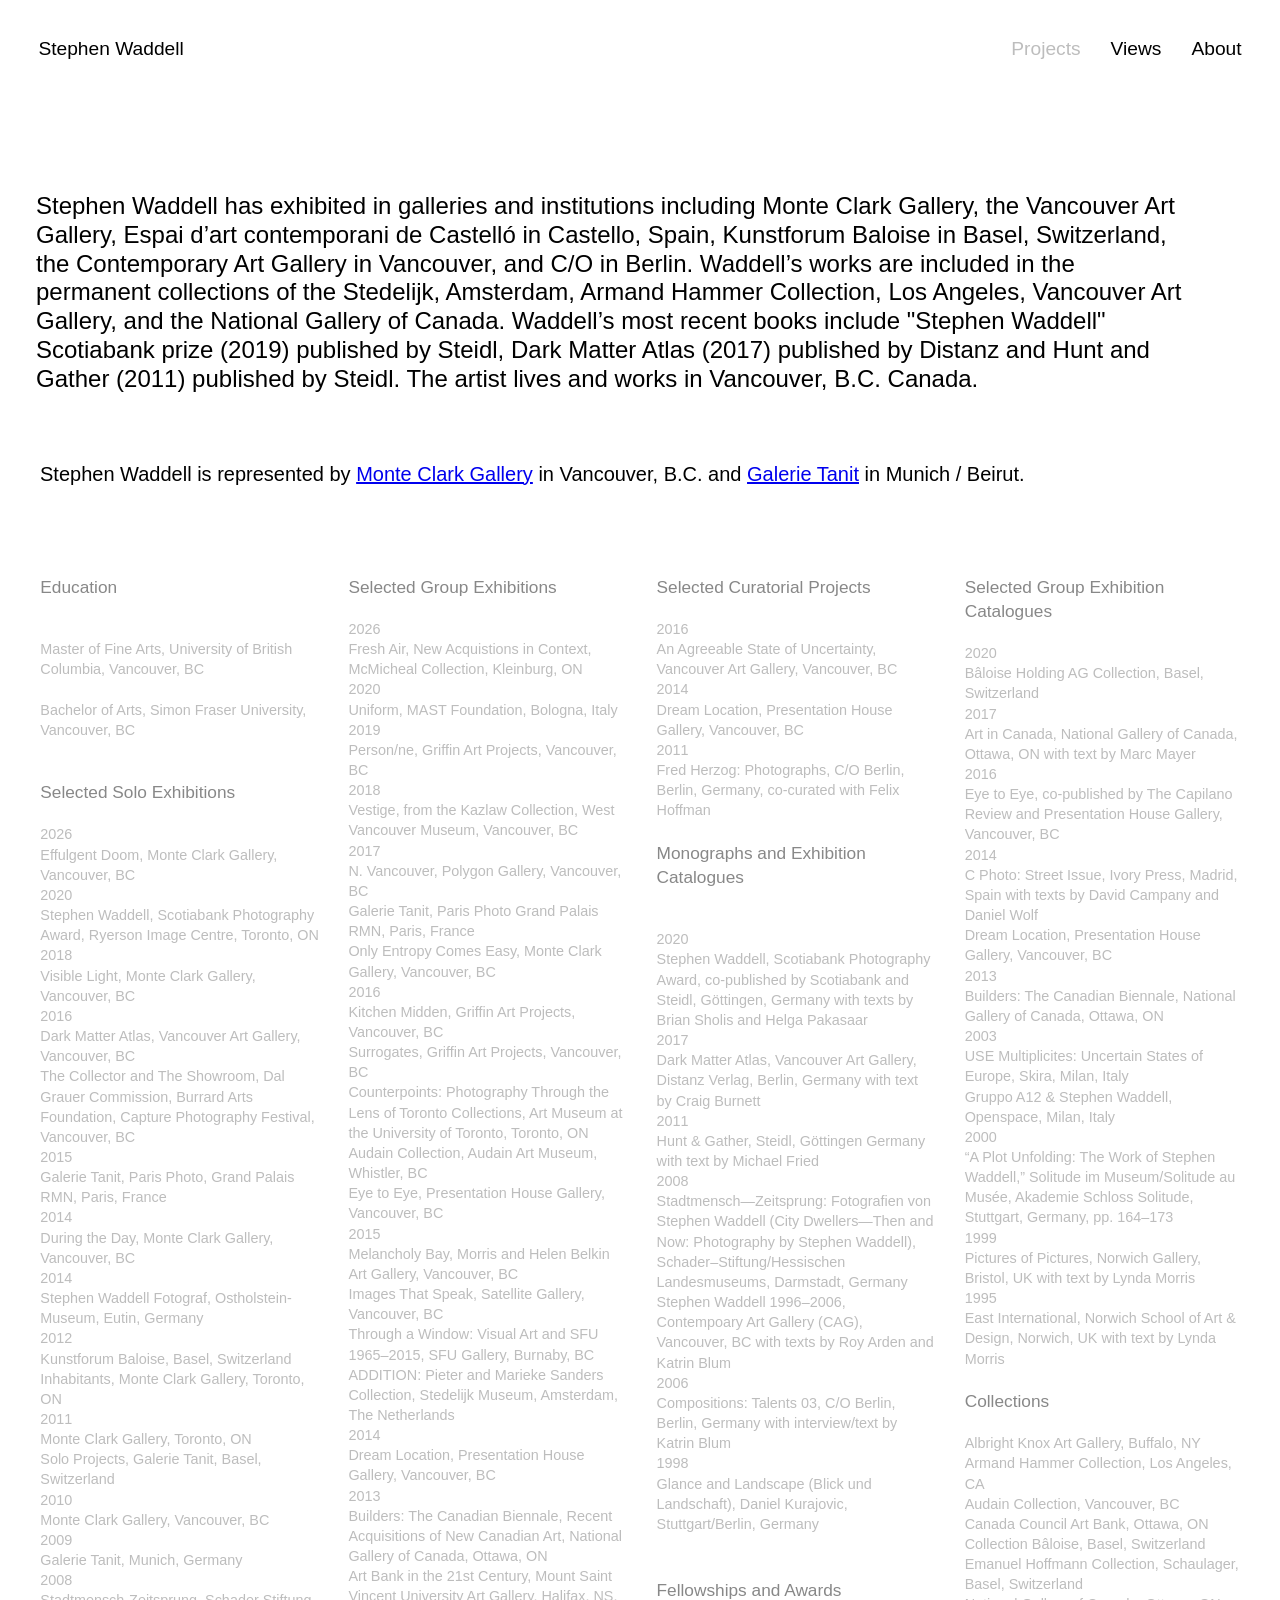
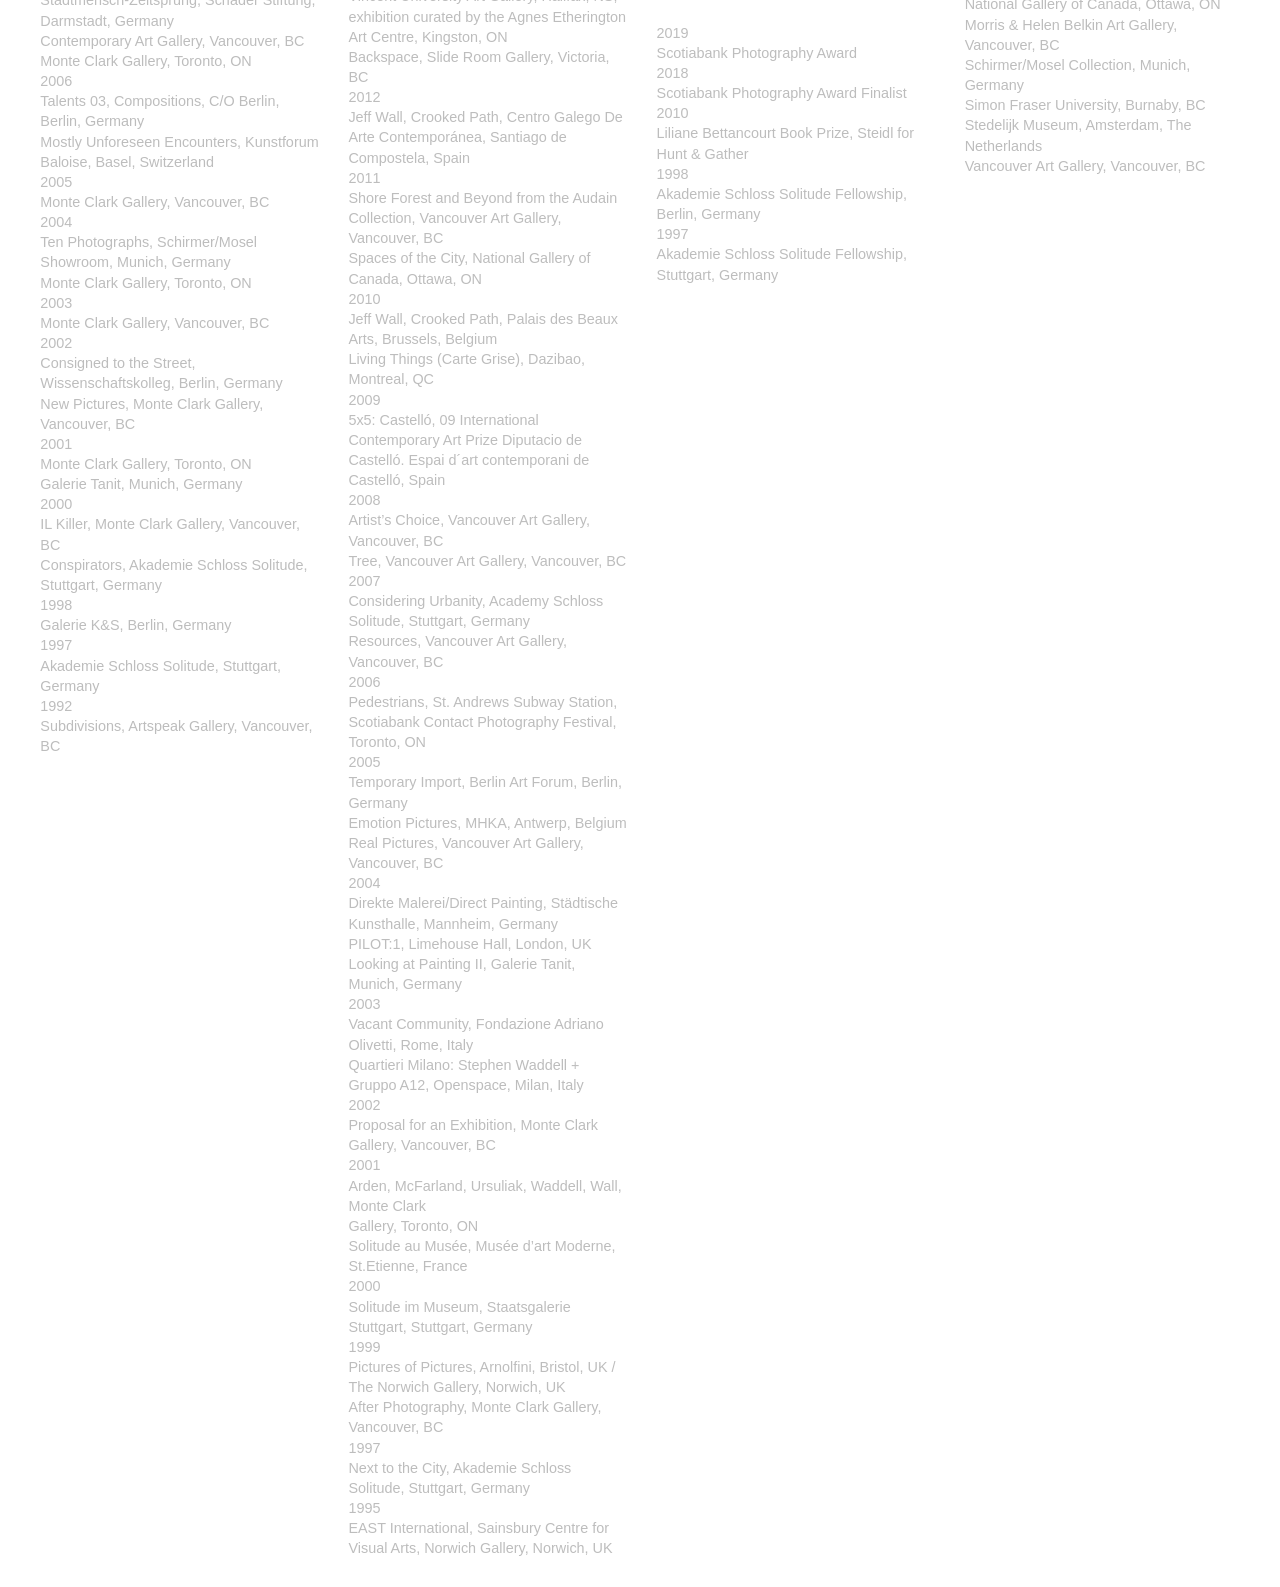
==== commit 7468fc41: "info changes" ====
--- a/about.html
+++ b/about.html
@@ -78,7 +78,7 @@
 Galerie Tanit, Paris Photo, Grand Palais RMN, Paris, France
 2014
 During the Day, Monte Clark Gallery, Vancouver, BC
-2013
+2014
 Stephen Waddell Fotograf, Ostholstein-Museum, Eutin, Germany
 2012
 Kunstforum Baloise, Basel, Switzerland
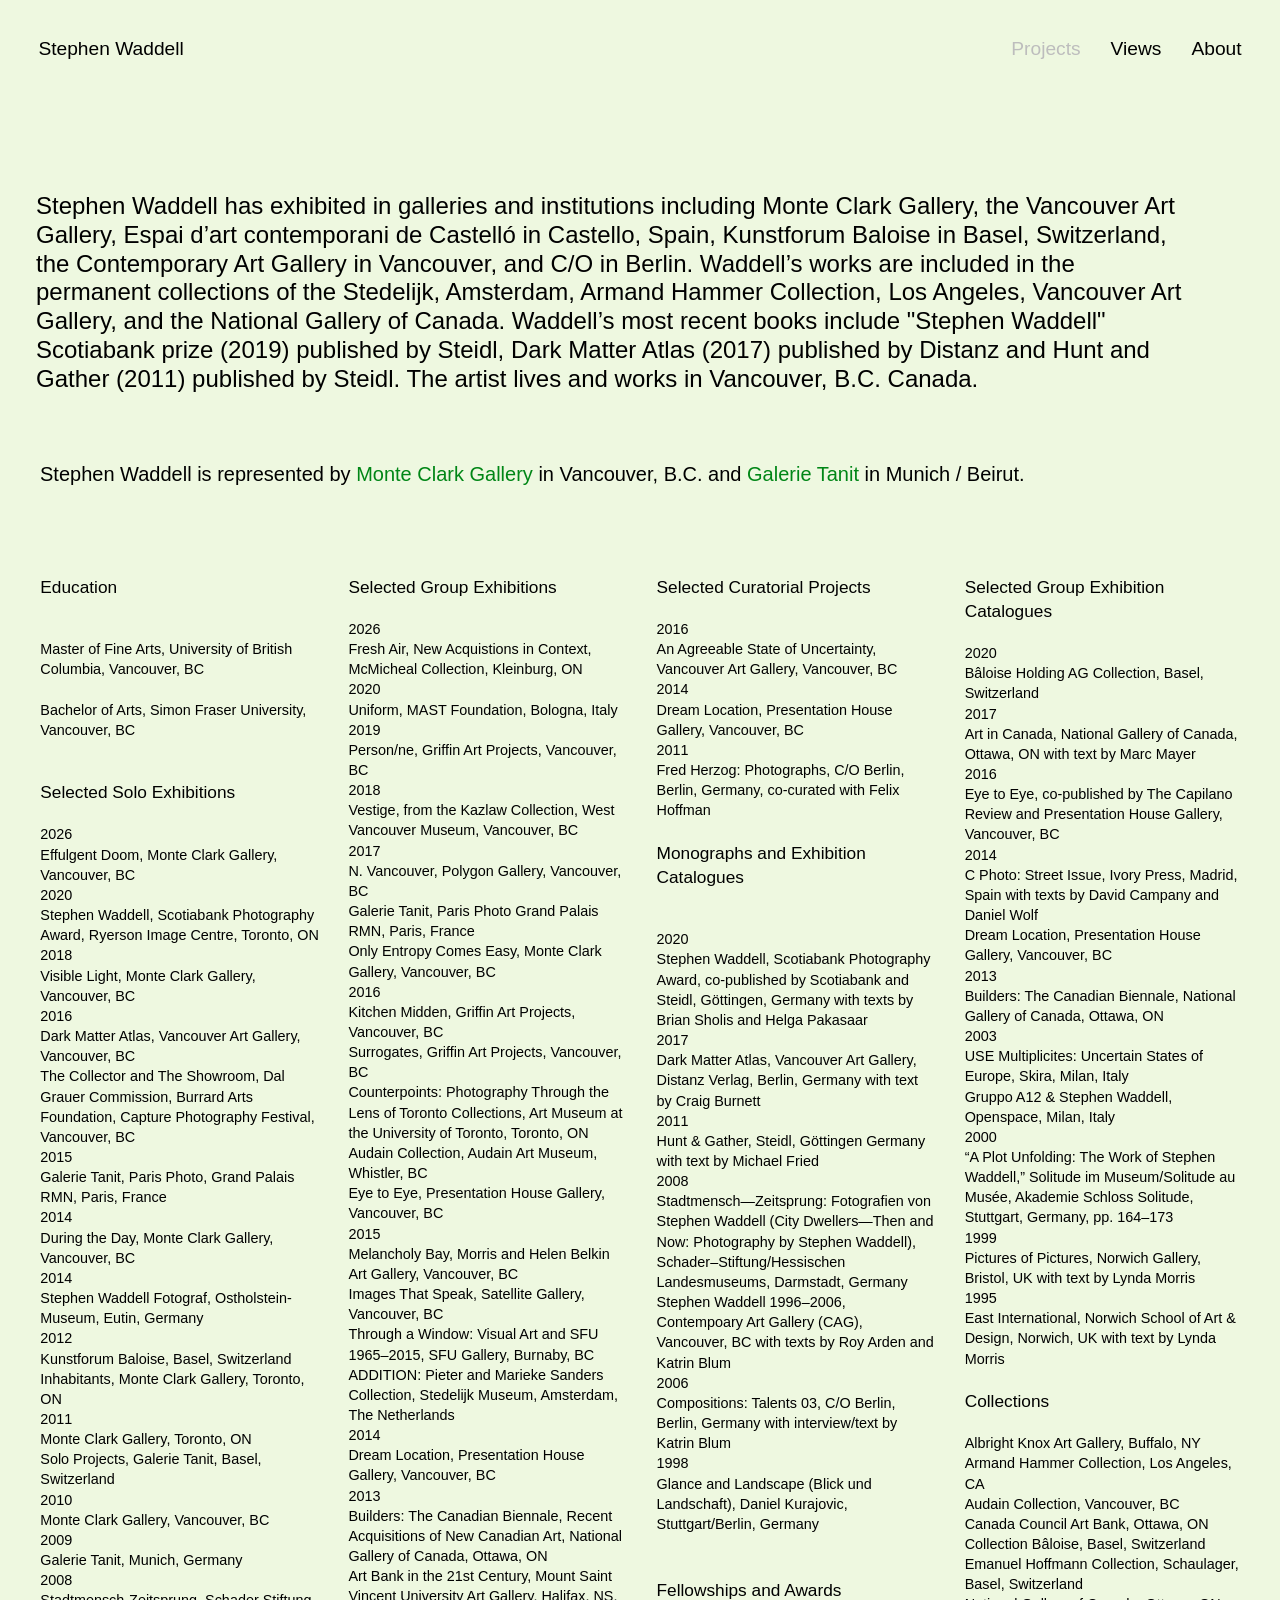
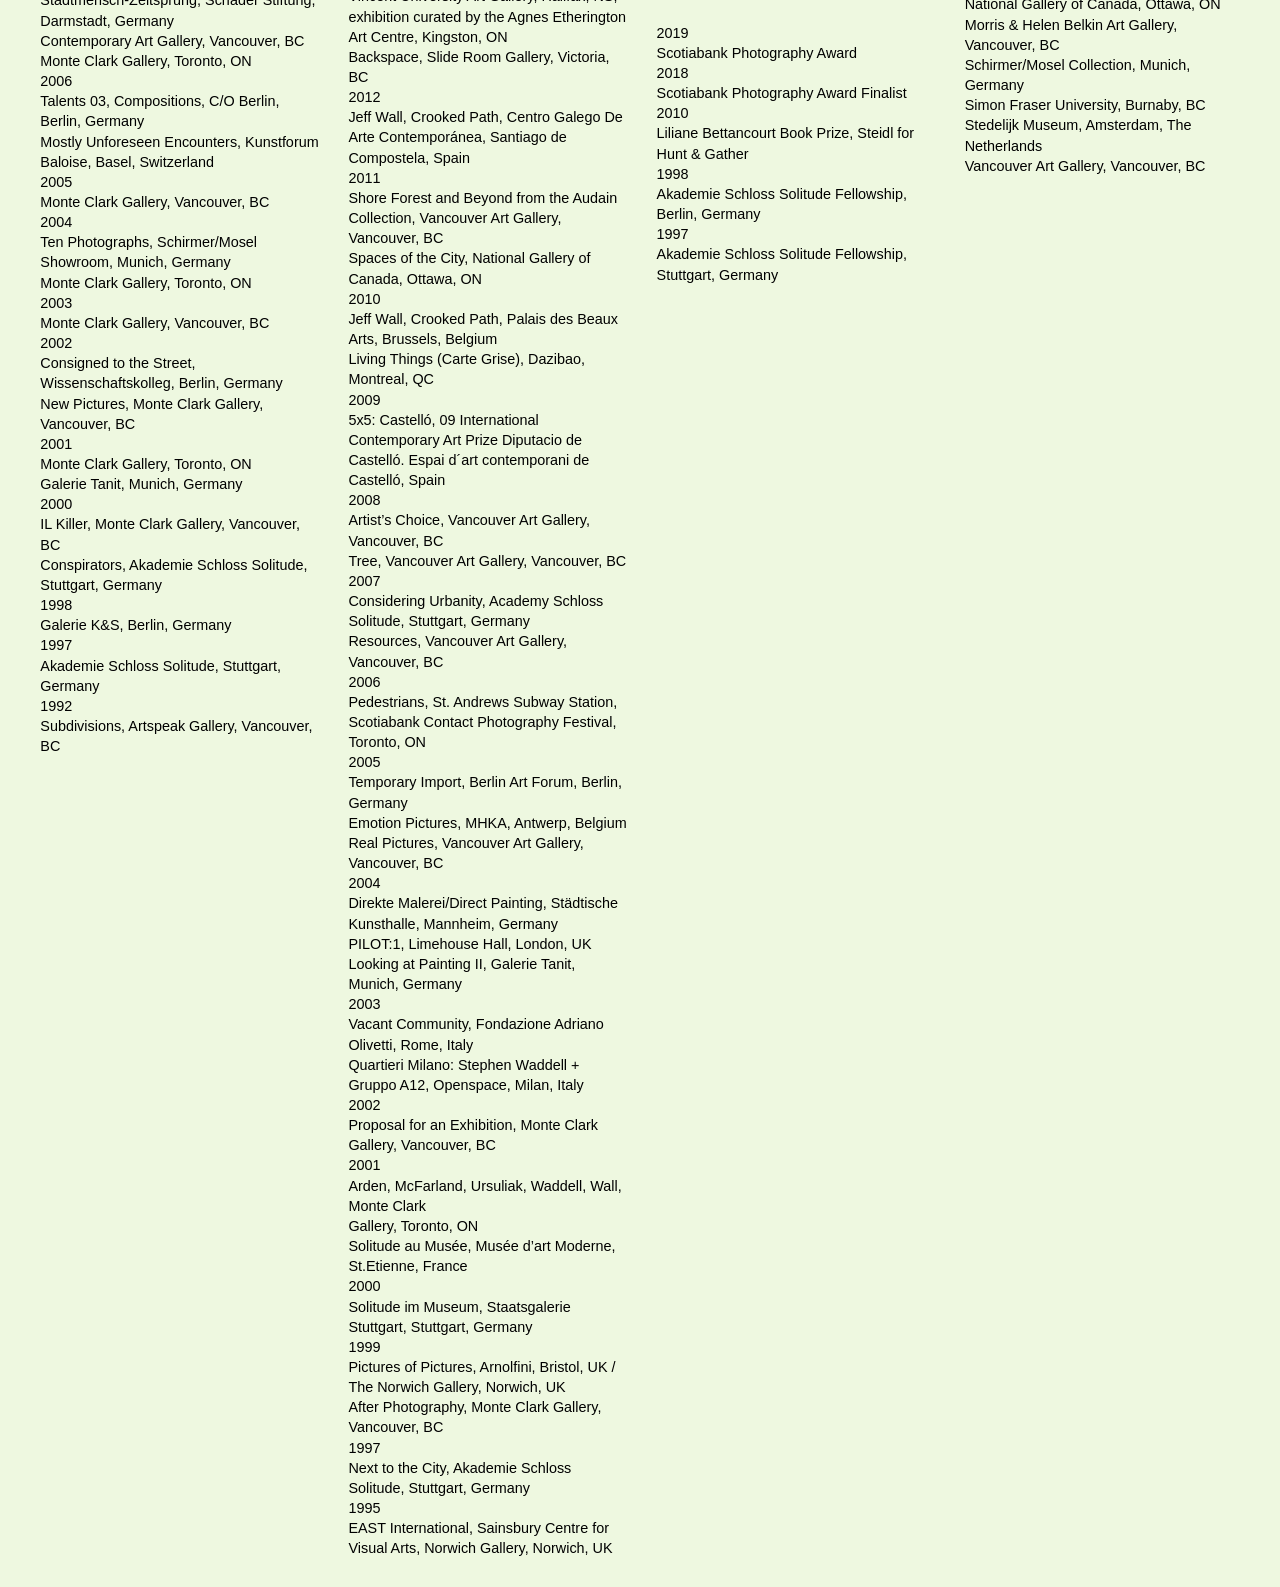
==== commit f17e09a2: "about page color" ====
--- a/about.html
+++ b/about.html
@@ -11,7 +11,7 @@
     <title>About | Stephen Waddell </title>
 </head>
 
-<body>
+<body class="about-page">
     
 <nav>
 <span>
@@ -49,9 +49,9 @@
         <container>
 
         <p class="contact">
-            Stephen Waddell is represented by <a href="https://www.monteclarkgallery.com/" target="_blank" rel="noopener noreferrer">Monte Clark Gallery</a> 
+            Stephen Waddell is represented by <a class="gallery-link" href="https://www.monteclarkgallery.com/" target="_blank" rel="noopener noreferrer">Monte Clark Gallery</a> 
             in Vancouver, B.C. 
-            and <a href="https://www.galerietanit.com/" target="_blank" rel="noopener noreferrer">Galerie Tanit</a> in Munich / Beirut. 
+            and <a class="gallery-link" href="https://www.galerietanit.com/" target="_blank" rel="noopener noreferrer">Galerie Tanit</a> in Munich / Beirut. 
         </p>
         </container>
 
--- a/css/style.css
+++ b/css/style.css
@@ -92,7 +92,7 @@
 position:absolute;
 top:100%;
 left:0;
-padding-top:1em;
+padding-top:.25em;
 white-space:nowrap;
 }
 
@@ -404,6 +404,22 @@
 color:rgb(189,189,189);
 }
 
+.about-page {
+    background-color: #eef8e0;
+}
+
+.about-text-bio {
+    color: #000000;
+}
+
+h3 {
+    color: #000000;
+}
+
+.gallery-link {
+    color: rgb(0, 134, 22);
+    text-decoration: none;
+}
 
 /* MEDIA QUERIES */
 
@@ -530,7 +546,7 @@
         padding:0 2em 2em 2.5em;
     }
 
-    
+       
 }
 
 @media(max-width:500px){
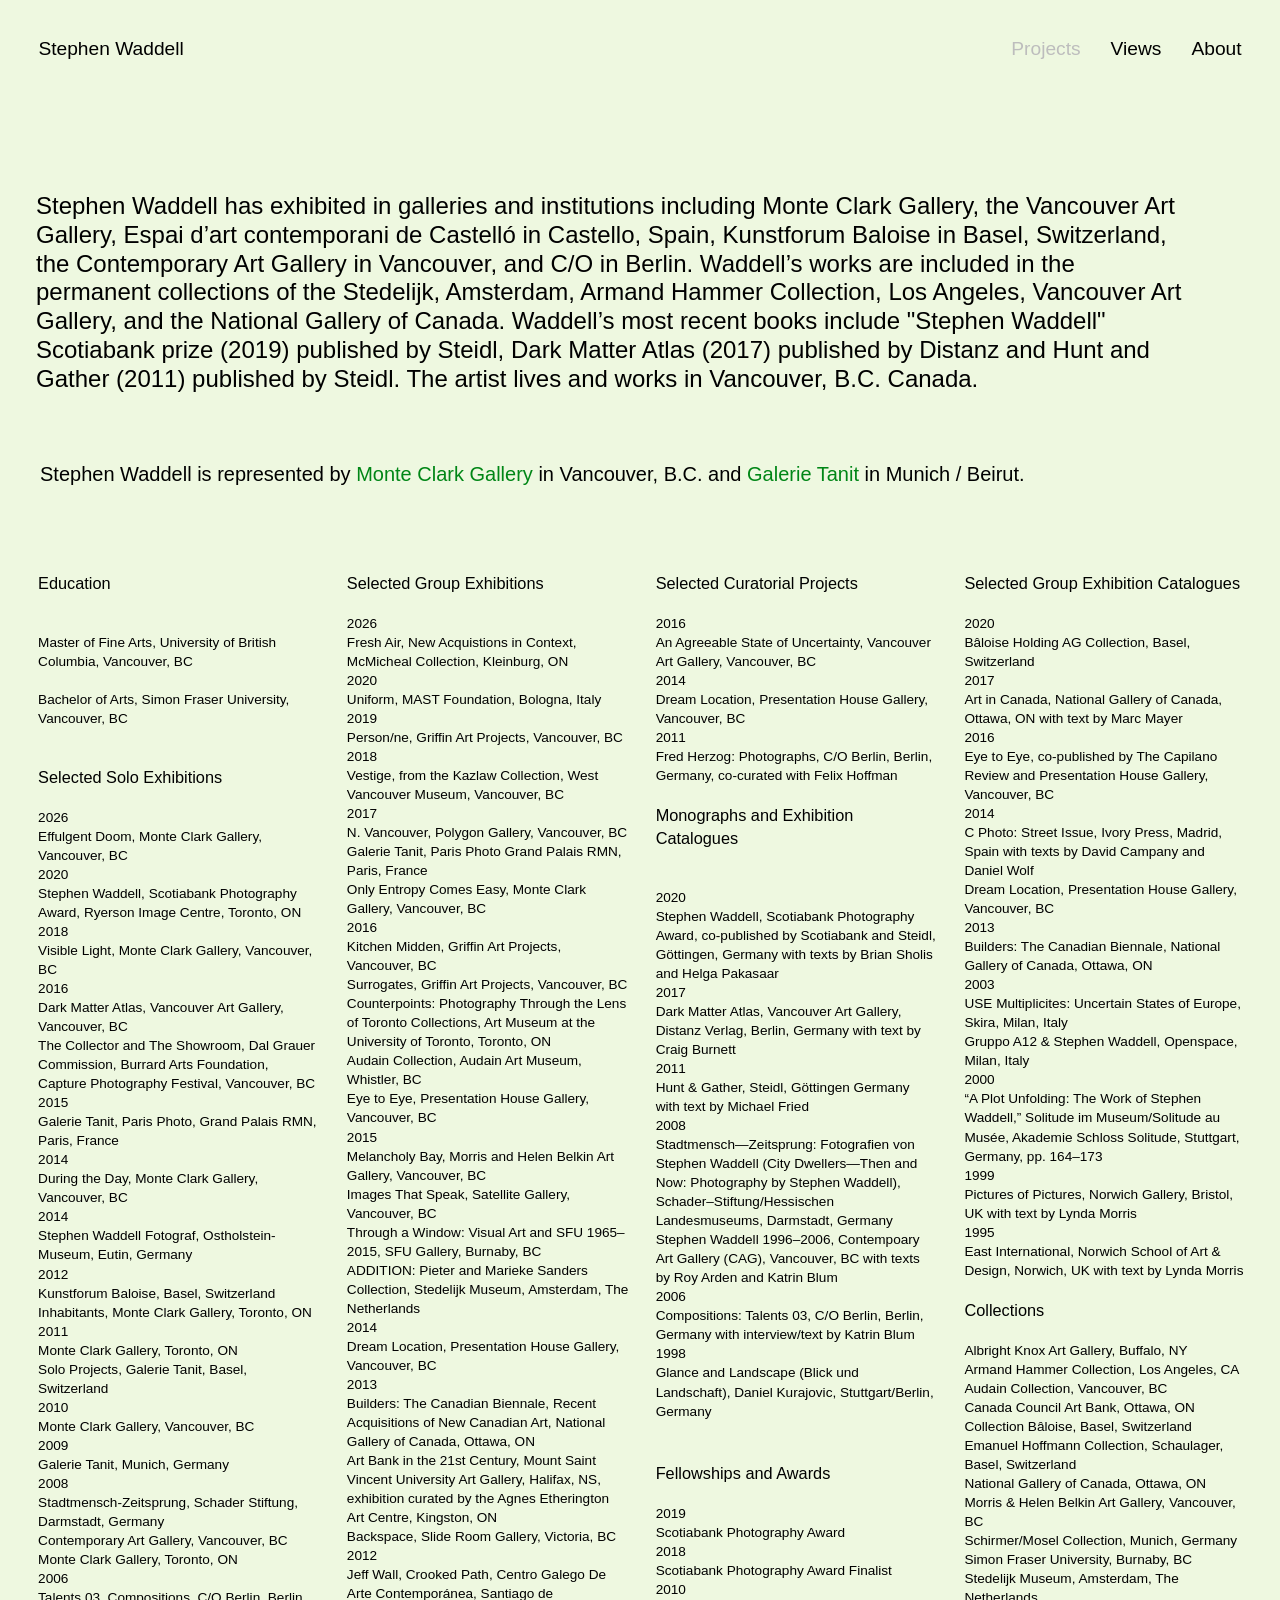
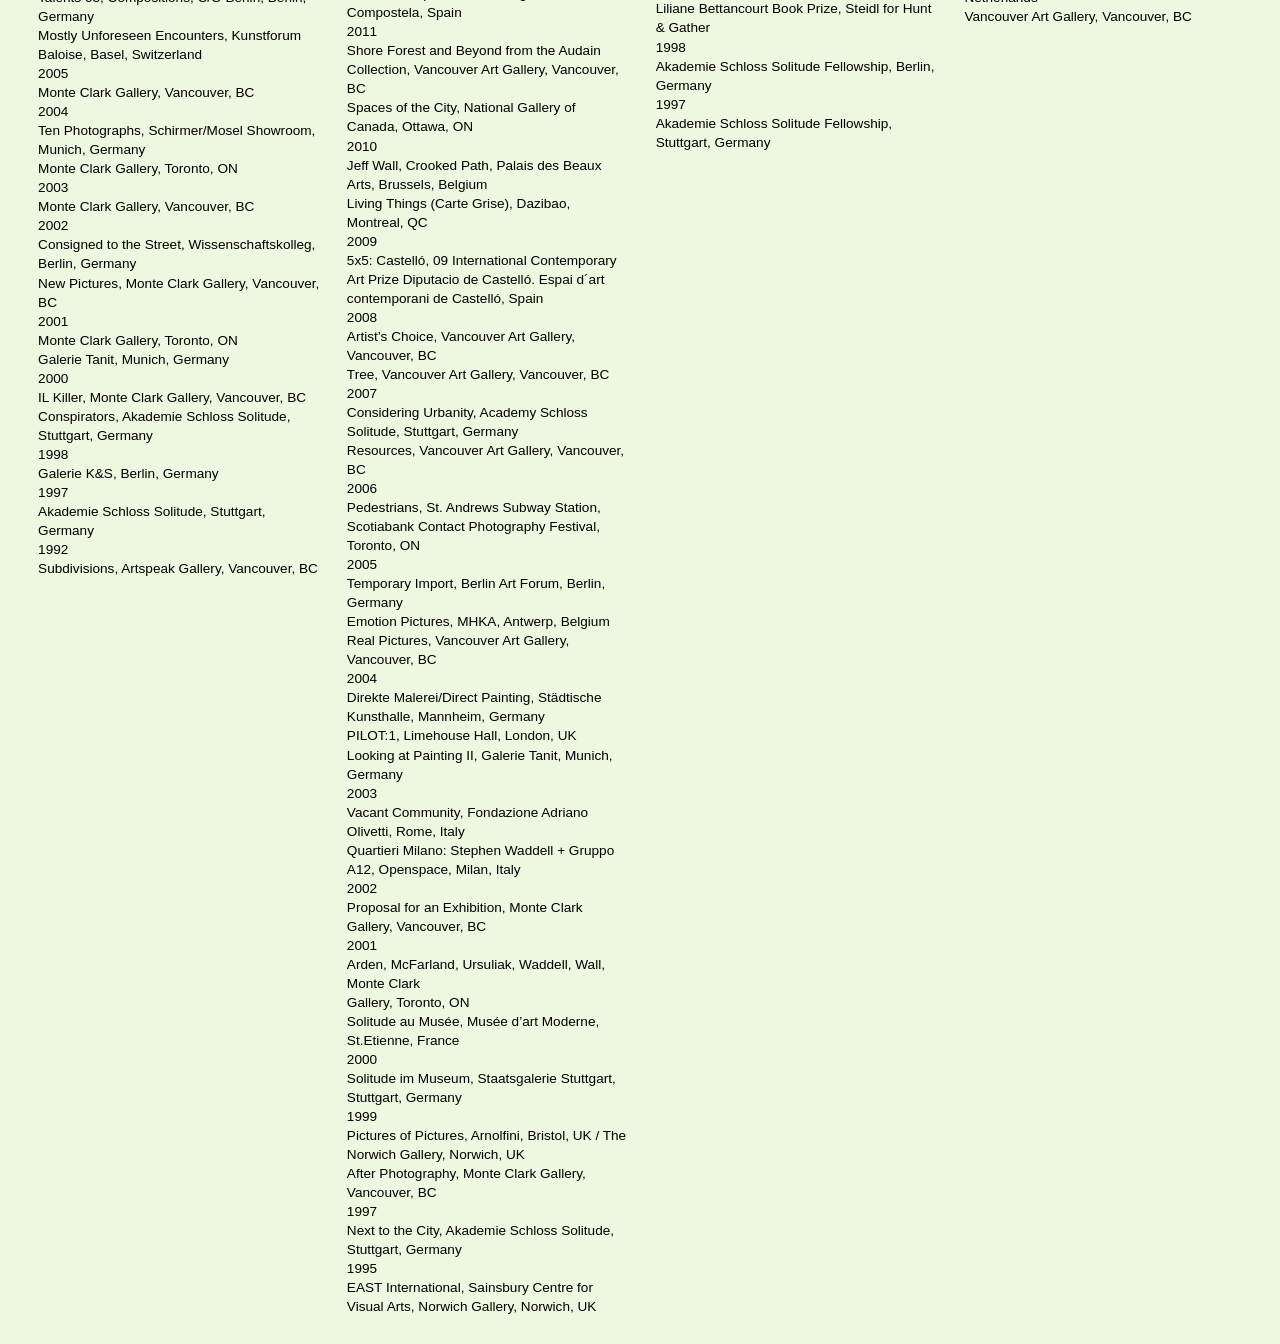
==== commit fe6b41c4: "iceblock, about columns, caption size" ====
--- a/about.html
+++ b/about.html
@@ -57,6 +57,8 @@
 
         <section class="about-text-bio">
      
+
+
 <div>
 <h3>Education</h3>
 
--- a/css/style.css
+++ b/css/style.css
@@ -141,9 +141,8 @@
 grid-template-columns:repeat(4,1fr);
 gap:2em;
 padding:2em 2.5em 2em 2.8em;
-font-size:0.9em;
+font-size:0.85em;
 line-height:1.4;
-color:rgb(189,189,189);
 white-space:pre-line;
 }
 
@@ -162,7 +161,7 @@
 height:100vh;
 width:100vw;
 display:grid;
-grid-template-columns:15vw 70vw 15vw;
+grid-template-columns:8vw 84vw 8vw;
 align-items:center;
 }
 
@@ -207,33 +206,62 @@
 }
 
 .slide{
-display:none;
-flex-direction:column;
-justify-content:center;
-align-items:center;
-max-width:90%;
-max-height:82vh;
+    display:none;
+    flex-direction:column;
+    justify-content:center;
+    align-items:center;
+    width:fit-content;
+    max-width:90%;
+    max-height:82vh;
 }
 
 .slide.active{
-display:flex;
+    display:flex;
 }
 
 .slide img{
-max-width:100%;
-max-height:82vh;
-object-fit:contain;
-}
-
-.caption{
-margin-top:1em;
-font-size:0.85em;
-line-height:1.3;
-color:black;
-text-align:left;
-width:100%;
-}
-
+    display:block;
+    max-width:100%;
+    max-height:82vh;
+    width:auto;
+    height:auto;
+    object-fit:contain;
+}
+
+.slide-info{
+    display:grid;
+    grid-template-columns:1fr 1fr;
+    margin-top:1em;
+}
+
+/* INDEX IMAGE CAROUSEL CAPTIONS */
+
+.caption,
+.description{
+    min-width:0;
+    max-width:100%;
+    font-size:0.85em;
+    line-height:1.3;
+    color:black;
+    text-align:left;
+}
+
+.description{
+    padding-left:2em;
+    opacity:0;
+    visibility:hidden;
+    transition:opacity 0.5s ease;
+}
+
+.slide:hover .description{
+    opacity:1;
+    visibility:visible;
+}
+
+.slide.description-open .description{
+    opacity:1;
+    visibility:visible;
+}
 
 /* VIDEO CAROUSEL */
 
@@ -426,7 +454,7 @@
 @media(min-width:1600px){
 
     .carousel{
-        grid-template-columns:12vw 76vw 12vw;
+        grid-template-columns:8vw 84vw 8vw;
     }
     .slide img{
         max-height:86vh;
@@ -438,42 +466,8 @@
 
 }
 
-@media(max-width:1000px){
-
-    .about-text-bio{
-        grid-template-columns:repeat(2,1fr);
-        gap:2em;
-    }
-    .photo-grid{
-        grid-template-columns:repeat(2,1fr);
-        gap:2.5em 1.5em;
-    }
-
-}
-
-@media(max-width:900px){
-
-    .carousel{
-        grid-template-columns:10vw 80vw 10vw;
-    }
-    .slide img{
-        max-height:70vh;
-    
-    button svg{
-        width:26px;
-        height:26px;
-    }
-    .project-page{
-        grid-template-columns:220px 1fr;
-    }
-    .project-info{
-        padding-left:3em;
-        padding-right:2em;
-    }
-
-}
-
-@media(max-width:850px){
+
+@media(max-width:1300px){
 
     .project-page{
         display:grid;
@@ -490,16 +484,16 @@
     }
     .books{
         grid-area:books;
-        padding:7em 2em 1em 2.5em;
+        padding:8em 2em 1em 2.5em;
     }
     .project-carousel{
-        grid-area:carousel;
-        height:45vh;
-        width:100%;
-        display:grid;
-        grid-template-columns:10vw 80vw 10vw;
-        margin:0;
-    }
+    grid-area:carousel;
+    height:45vh;
+    width:100%;
+    display:grid;
+    grid-template-columns:8vw 84vw 8vw;
+    margin:0;
+}
     .project-carousel .slide img{
         max-width:80%;
         max-height:45vh;
@@ -513,11 +507,50 @@
         overflow-y:auto;
     }
 
+    
+    .caption{
+        font-size:0.75em;
+    }
+
+    .description{
+        font-size:0.75em;
+    }
+
+}
+
+@media(max-width:900px){
+
     .photo-grid{
-        grid-template-columns:repeat(1,1fr);
-        gap:2.5em 1.5em;
-    }
-
+        grid-template-columns:repeat(2,1fr);
+    }
+
+    .about-text-bio {
+        display:grid;
+        grid-template-columns:repeat(4,1fr);
+        font-size: .8em;;
+    }
+
+}
+
+@media (min-width:601px) and (max-width:1300px){
+
+    .project-carousel{
+        height:60vh;
+        grid-template-columns:8vw 84vw 8vw;
+    }
+
+    .project-carousel .slide img{
+        max-height:55vh;
+    }
+
+}
+
+@media(max-width:700px){
+    .about-text-bio {
+        display:grid;
+        grid-template-columns:repeat(2,1fr);
+        font-size: .7em;;
+    }
 }
 
 @media(max-width:600px){
@@ -527,46 +560,114 @@
         flex-direction:column;
         height:auto;
     }
+
     .project-info{
         display:contents;
     }
+
     .books{
         order:1;
-        padding:10em 2em 1em 2.5em;
+        padding:8em 2em 0 2.5em;
         font-weight:light;
     }
+
     .project-carousel{
         order:2;
-        height:45vh;
-        width:100%;
-        grid-template-columns:12vw 76vw 12vw;
-    }
+    }
+
     .project-content{
         order:3;
         padding:0 2em 2em 2.5em;
     }
 
-       
+    .books a{
+        font-size:0.9em;
+    }
+
+    .photo-grid{
+        grid-template-columns:1fr;
+    }
+
 }
 
 @media(max-width:500px){
 
     .carousel{
-        grid-template-columns:12vw 76vw 12vw;
-    }
+        grid-template-columns:8vw 84vw 8vw;
+    }
+
     .project-carousel{
-        height:35vh;
-        grid-template-columns:12vw 76vw 12vw;
-    }
+        height:45vh;
+        grid-template-columns:8vw 84vw 8vw;
+    }
+
     .project-carousel .slide img{
-        max-height:40vh;
-    }
+        max-width:95%;
+        max-height:43vh;
+        margin:0;
+    }
+
     button svg{
         width:22px;
         height:22px;
     }
 
-    
-}
-
-}+    nav{
+        font-size:1em;
+    }
+
+    .caption{
+        font-size:0.5em;
+    }
+
+    .description{
+        font-size:0.5em;
+    }
+
+    .about-text{
+        font-size:1.2em;
+    }
+
+    .contact{
+        font-size:1em;
+    }
+
+    .project-content{
+        font-size:0.9em;
+    }
+
+    .photo-grid figcaption{
+        font-size:0.5em;
+    }
+
+}
+
+@media(max-width:400px){
+    nav{
+        font-size:0.8em;
+    }
+
+    .books{
+        font-size:0.9em;
+}
+
+}
+
+/* STOPS INDEX IMAGES FROM HITTING NAV */
+
+@media (max-height:900px){
+
+    .slide img{
+        max-height:70vh;
+    }
+
+}
+
+@media (max-height:550px){
+
+    .slide img{
+        max-height:60vh;
+    }
+
+}
+
